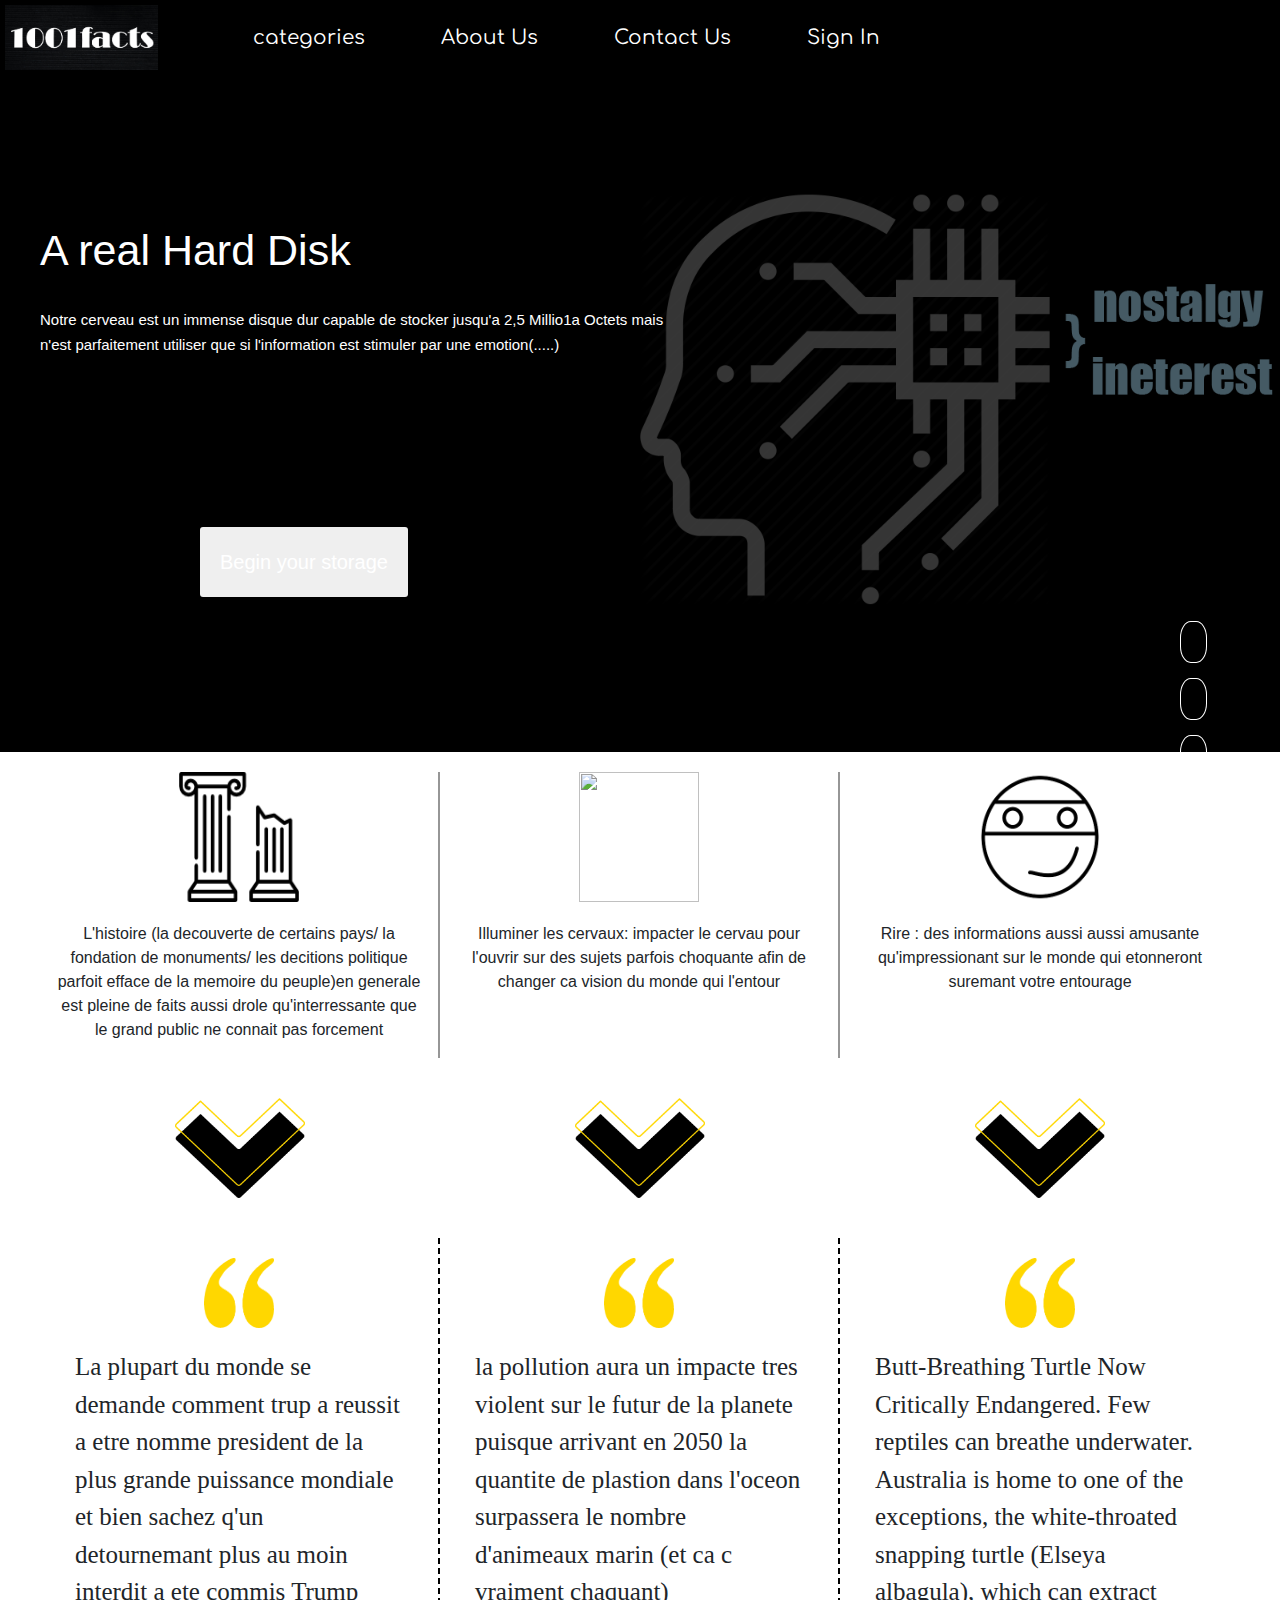
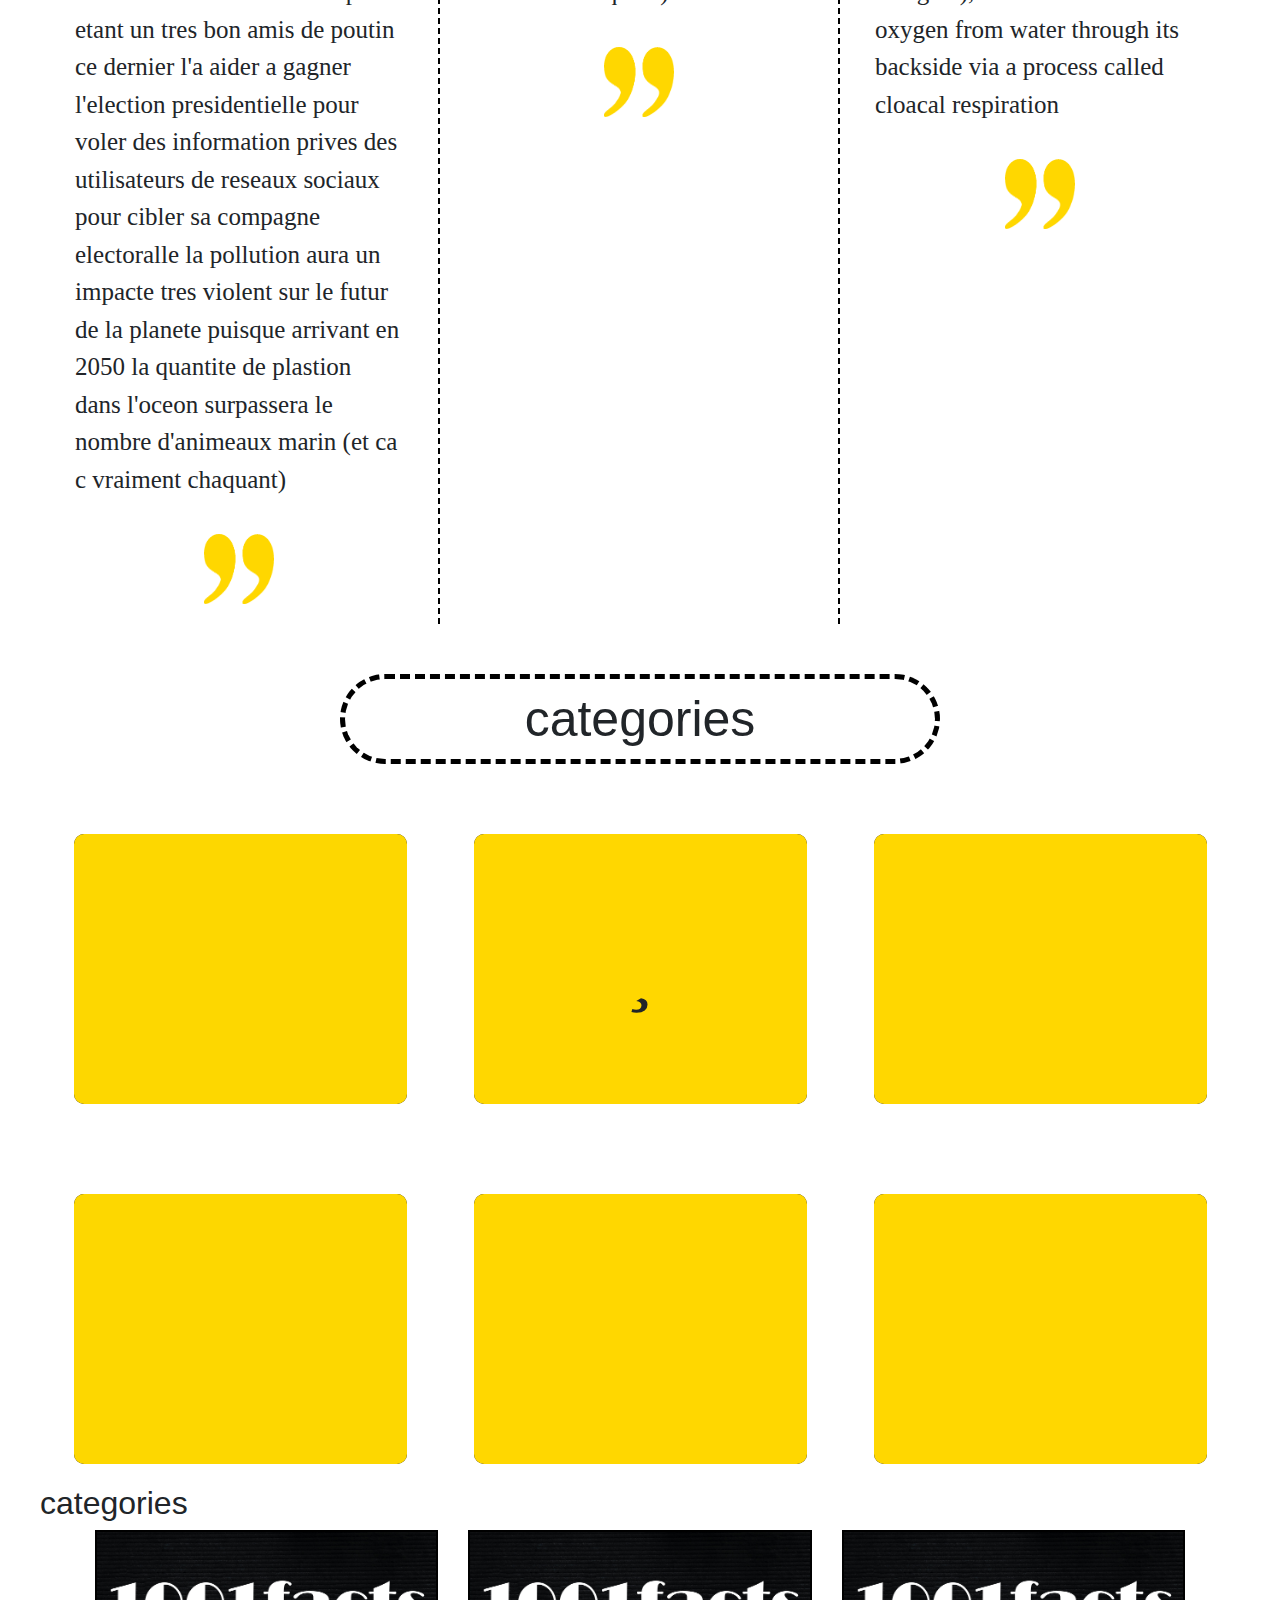
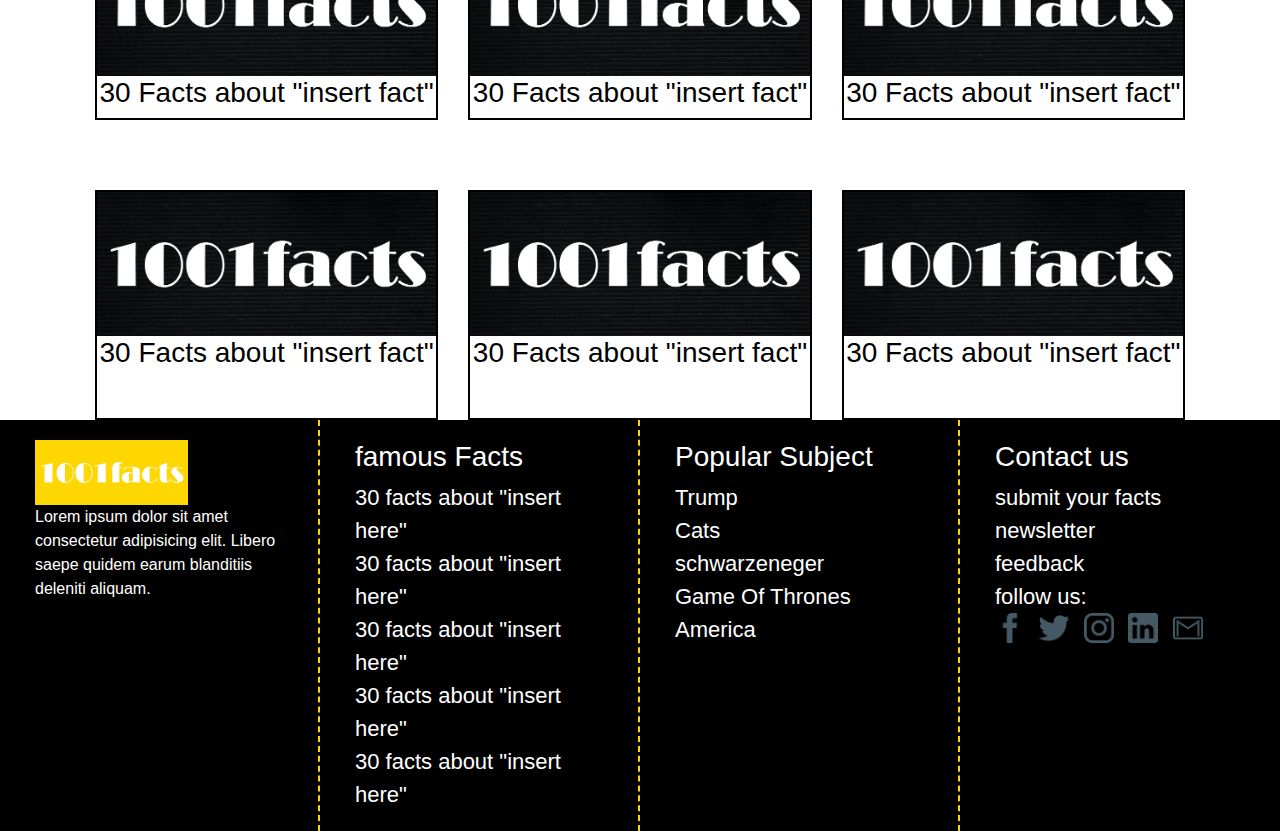
==== index.html @ abd7349c "Add files via upload" ====
<!DOCTYPE html>
<html lang="en">

<head>
    <meta charset="UTF-8">
    <meta name="viewport" content="width=, initial-scale=1.0">
    <meta http-equiv="X-UA-Compatible" content="ie=edge">
    <link rel="stylesheet" href="style.css">
    <link
        href="https://fonts.googleapis.com/css?family=Fjalla+One|Libre+Baskerville|Playfair+Display|Roboto+Mono&display=swap"
        rel="stylesheet">
    <title>Document</title>


    <link href="https://fonts.googleapis.com/css?family=Signika&display=swap" rel="stylesheet">
    <link href="https://fonts.googleapis.com/css?family=Notable&display=swap" rel="stylesheet">
    <link href="https://fonts.googleapis.com/css?family=Big+Shoulders+Text&display=swap" rel="stylesheet">
    <link href="https://fonts.googleapis.com/css?family=Comfortaa&display=swap" rel="stylesheet">
    <script src="https://kit.fontawesome.com/1de0308174.js" crossorigin="anonymous"></script>
    <link href="https://stackpath.bootstrapcdn.com/font-awesome/4.7.0/css/font-awesome.min.css" rel="stylesheet">

    <link href="https://fonts.googleapis.com/css?family=Pacifico&display=swap" rel="stylesheet">

    <!-- Popper JS -->
    <script src="https://cdnjs.cloudflare.com/ajax/libs/popper.js/1.14.7/umd/popper.min.js"></script>



    <link rel="stylesheet" href="https://stackpath.bootstrapcdn.com/bootstrap/4.3.1/css/bootstrap.min.css"
        integrity="sha384-ggOyR0iXCbMQv3Xipma34MD+dH/1fQ784/j6cY/iJTQUOhcWr7x9JvoRxT2MZw1T" crossorigin="anonymous">
    <script src="https://stackpath.bootstrapcdn.com/bootstrap/4.3.1/js/bootstrap.min.js"
        integrity="sha384-JjSmVgyd0p3pXB1rRibZUAYoIIy6OrQ6VrjIEaFf/nJGzIxFDsf4x0xIM+B07jRM"
        crossorigin="anonymous"></script>
    <link rel="stylesheet" href="style.css">

    <link rel="stylesheet" href="https://stackpath.bootstrapcdn.com/bootstrap/4.3.1/css/bootstrap.min.css">
    <link rel="stylesheet" href="https://stackpath.bootstrapcdn.com/bootstrap/4.3.1/css/bootstrap.min.css"
        integrity="sha384-ggOyR0iXCbMQv3Xipma34MD+dH/1fQ784/j6cY/iJTQUOhcWr7x9JvoRxT2MZw1T" crossorigin="anonymous">

    <link href="https://stackpath.bootstrapcdn.com/bootstrap/4.3.1/css/bootstrap.min.css" rel="stylesheet"
        integrity="sha384-ggOyR0iXCbMQv3Xipma34MD+dH/1fQ784/j6cY/iJTQUOhcWr7x9JvoRxT2MZw1T" crossorigin="anonymous">
</head>

<body>

    <div class="mainpage">
    <div class="container-fluid">
        <div class="row">


            <div class="toggle">
                <img src="logo/log.png">
                <i class="fas fa-bars menu"></i>
            </div>
    
            <nav>

                <img src="logo/log.png">
                <ul>
                    <li class="drop"><a href="#">categories</a>
                        <ul class="dropcontent">
                            <div class="divv1 col-lg-2 order-lg-1">
                                <a href=""><i class="fas fa-chevron-circle-right"></i>facts</a>
                                <br>
                                <a href=""><i class="fas fa-chevron-circle-right"></i>facts</a>
                                <br>
                                <a href=""><i class="fas fa-chevron-circle-right"></i>facts</a>
                            </div>
                            <div class="divv1 col-lg-2 order-lg-2">
                                <a href=""><i class="fas fa-chevron-circle-right"></i>facts</a>
                                <br>
                                <a href=""><i class="fas fa-chevron-circle-right"></i>facts</a>
                                <br>
                                <a href=""><i class="fas fa-chevron-circle-right"></i>facts</a>
                            </div>
                            <div class="divv3 col-lg-2 order-lg-3">
                                <a href=""><i class="fas fa-chevron-circle-right"></i>facts</a>
                                <br>
                                <a href=""><i class="fas fa-chevron-circle-right"></i>facts</a>
                                <br>
                                <a href=""><i class="fas fa-chevron-circle-right"></i>facts</a>
                            </div>
                            <div class="divv4 col-lg-2 order-lg-4">
                                <a href=""><i class="fas fa-chevron-circle-right"></i>facts</a>
                                <br>
                                <a href=""><i class="fas fa-chevron-circle-right"></i>facts</a>
                                <br>
                                <a href=""><i class="fas fa-chevron-circle-right"></i>facts</a>
                            </div>
                        </ul>
                    </li>
                    <li><a href="#">About Us</a></li>
                    <li><a href="#">Contact Us</a> </li>
                    <li><a href="#home">Sign In</a></li>
                    <!-- <p id="sss">Sign In</p> -->
                    <!-- <li class="sss"><a href="#">Sign In</a></li> -->

                </ul>

            </nav>
        </div>
    </div>
 <div class="maintext">
     <div class="scdtext">
     <h1>A real Hard Disk</h1>
   <p>Notre cerveau est un immense disque dur 
        capable de stocker jusqu'a 2,5 Millio1a Octets 
    mais n'est parfaitement utiliser que si l'information 
     est stimuler par une emotion(.....)
   </p>
   <a href="#ff">
    <button>Begin your storage <i class="far fa-caret-square-down"></i></button></a>
    

    </div>
    <div class="mainimage">
            <img src="logo/brainproject.png">
        </div>
        <div class="socialmedia">
            <ul>
                <li><a href="#"><i class="fab fa-facebook"></i></a></li>
                <li><a href="#"><i class="fab fa-instagram"></i></a></li>
                <li><a href="#"><i class="fab fa-twitter"></i></a></li>
                <li><a href="#"><i class="fab fa-linkedin"></i></a></li>
            </ul>
        </div>
</div>
</div>
  <!-- <div class="container-fluid">
      <div class="row"> -->
      

      
      <!-- </div>
       
  </div> -->

    <div class="chepa">
            
        <div class="container-fluid">
            <div class="row">
                <div class="boxx col-lg-4 order-lg-1 col-sm-6 order-sm-1 col-xs-12 order-1">
                    <img src="logo/histoire.png">
                    <p> L'histoire (la decouverte de certains pays/ la fondation de monuments/ les decitions politique parfoit efface de la memoire du peuple)en generale est pleine de faits aussi drole qu'interressante que le 
                        grand public ne connait pas forcement </p>
                </div>
                <div class="boxx1 col-lg-4 order-lg-2 col-sm-6 order-sm-2 col-xs-12 order-4">
                    <img src="logo/téléchargement.png">
                    <p>
                        Illuminer les cervaux: impacter le cervau pour l'ouvrir sur des sujets 
                        parfois choquante afin de changer ca vision du monde qui l'entour</p>
                </div>
                <div class="boxx2 col-lg-4 order-lg-3 col-sm-12 order-sm-7 col-xs-12 order-7">
                    <img src="logo/smile tortle.png">
                    <p>Rire : des informations aussi aussi amusante qu'impressionant sur le monde qui etonneront suremant votre entourage </p>
                </div>
                <div class="fleche col-lg-4 order-lg-4 col-sm-6 order-sm-3 col-xs-12 order-2">
                    <img src="logo/fléche.png ">
                </div>
                <div class="fleche col-lg-4 order-lg-5 col-sm-6 order-sm-4 col-xs-12 order-5">
                    <img src="logo/fléche.png ">
                </div>
                <div class="fleche col-lg-4 order-lg-6 col-sm-12 order-sm-8 col-xs-12 order-8">
                    <img src="logo/fléche.png ">
                </div>

                <div class="cat col-lg-4 order-lg-7 col-sm-6 order-sm-5 col-xs-12 order-3">
                    <img src="logo/appo.png" class="sscat">
                    <p>La plupart du monde se demande comment trup a reussit a etre nomme president de la plus grande
                            puissance mondiale et bien sachez q'un detournemant plus au moin interdit a ete commis
                           Trump etant un tres bon amis de poutin ce dernier l'a aider a gagner l'election presidentielle
                            pour voler des information prives des utilisateurs de reseaux sociaux pour cibler sa compagne electoralle 
                        la pollution aura un impacte tres violent sur le futur de la planete puisque arrivant en 2050 la quantite de plastion dans l'oceon surpassera le nombre d'animeaux marin (et ca c vraiment chaquant)  </p>
                    <img src="logo/appo1.png" class="sscatt">
                </div>
                <div class="cat1 col-lg-4 order-lg-8 col-sm-6 order-sm-6 col-xs-12 order-6">
                    <img src="logo/appo.png" class="sscat">
                    <p>     la pollution aura un impacte tres violent sur le futur de la planete puisque arrivant en 2050 la quantite de plastion dans l'oceon surpassera le nombre d'animeaux marin (et ca c vraiment chaquant)  
                        </p>
                    <img src="logo/appo1.png" class="sscatt">
                </div>
                <div class="cat2 col-lg-4 order-lg-9 col-sm-12 order-sm-9 col-xs-12 order-9">
                    <img src="logo/appo.png" class="sscat">
                    <p> Butt-Breathing Turtle Now Critically Endangered. Few reptiles can breathe underwater. Australia is home to one of the exceptions, the white-throated snapping turtle (Elseya albagula), which can extract oxygen from water through its backside via a process called cloacal respiration</p>
                    <img src="logo/appo1.png" class="sscatt">
                </div>
            </div>
        </div>
        <h2 id="ff">categories</h2>
        <div class="container-fluid">
            <div class="row">

                <div class="container col-lg-4 order-lg-1 col-sm-12 order-sm-1 col-xs-12 order-1">

                    <div class="box">
                        <div class="icon"><i class="fas fa-balance-scale"></i></div>
                        <div class="content">
                            <h3>Politicals Facts</h3>
                            <p>Lorem ipsum dolor sit amet
                                consectetur adipisicing
                                elit. Expedita, itaque.</p>
                                <a href="index100.html" style="text-decoration:none"> 
                            <button> GO <i class="fas fa-angle-double-right"></i></button>
                        </a>
                        </div>
                    </div>

                </div>
                <div class="container1 col-lg-4 order-lg-2 col-sm-6 order-sm-2 col-xs-12 order-2">
                    <div class="box1">
                        <div class="icon1"><i class="fas fa-star"></i></div>
                        <div class="content1">
                            <h3>Celebrities Facts</h3>
                            <p>Lorem ipsum dolor sit amet
                                consectetur adipisicing
                                elit. Expedita, itaque.</p>
                            <button> GO <i class="fas fa-angle-double-right"></i></button>
                        </div>
                    </div>
                </div>
                <div class="container2 col-lg-4 order-lg-3 col-sm-6 order-sm-3 col-xs-12 order-3">
                    <div class="box2 ">
                        <div class="icon2"><i class="fas fa-cat"></i></div>
                        <div class="content2">
                            <h3>Animals Facts</h3>
                            <p>Lorem ipsum dolor sit amet
                                consectetur adipisicing
                                elit. Expedita, itaque.</p>
                            <button> GO <i class="fas fa-angle-double-right"></i></button>
                        </div>
                    </div>
                </div>


            </div>
        </div>

        <div class="container-fluid">
            <div class="row">

                <div class="container col-lg-4 order-lg-1 col-sm-12 order-sm-1 col-xs-12 order-1">

                    <div class="box">
                        <div class="icon"><i class="fas fa-film"></i></div>
                        <div class="content">
                            <h3>Cinema Facts</h3>
                            <p>Lorem ipsum dolor sit amet
                                consectetur adipisicing
                                elit. Expedita, itaque.</p>
                            <button> GO <i class="fas fa-angle-double-right"></i></button>
                        </div>
                    </div>

                </div>
                <div class="container1 col-lg-4 order-lg-2 col-sm-6 order-sm-2 col-xs-12 order-2">
                    <div class="box1">
                        <div class="icon1"><i class="fas fa-hamburger"></i></div>
                        <div class="content1">
                            <h3>Food Facts</h3>
                            <p>Lorem ipsum dolor sit amet
                                consectetur adipisicing
                                elit. Expedita, itaque.</p>
                            <button> GO <i class="fas fa-angle-double-right"></i></button>
                        </div>
                    </div>
                </div>
                <div class="container2 col-lg-4 order-lg-3 col-sm-6 order-sm-3 col-xs-12 order-3">
                    <div class="box2 ">
                        <div class="icon2"><i class="fab fa-hackerrank"></i></div>
                        <div class="content2">
                            <h3>Facts about hacks</h3>
                            <p>Lorem ipsum dolor sit amet
                                consectetur adipisicing
                                elit. Expedita, itaque.</p>
                                <a href="index101.html">
                            <button> GO <i class="fas fa-angle-double-right"></i></button>
                        </a>
                        </div>
                    </div>
                </div>


            </div>
        </div>
  
    <!--  -->
    <!-- <div class="idk">
    <h1>Good Taste</h1>
</div> -->
    <!--  -->
    <h2 id="f">categories</h2>
    <div class="exemples">
    <div class="container-fluid">
        <div class="row">
           
            <div class="exx col-lg-4 order-lg-1">
            <div class="ex">
                    <a href="index1.html" style="text-decoration:none">
                <img src="logo/log.png">
                <h3>30 Facts about "insert fact"</h3>
            </a>
            </div>
        </div>
        <div class="exx1 col-lg-4 order-lg-2">
            <div class="ex1 ">
                <a href="index1.html" style="text-decoration:none">
                <img src="logo/log.png">
                <h3>30 Facts about "insert fact"</h3>
            </a>
            </div>
        </div>
        <div class="exx2  col-lg-4 order-lg-3">
            <div class="ex2">
                <a href="" style="text-decoration:none">
                <img src="logo/log.png">
                <h3>30 Facts about "insert fact"</h3>
            </a>
            </div>
        </div>
        </div>
    </div>
</div>


<div class="exemples">
        <div class="container-fluid">
            <div class="row">
               
                <div class="exx4 col-lg-4 order-lg-1">
                <div class="ex4">
                        <a href="index1.html" style="text-decoration:none">
                    <img src="logo/log.png">
                    <h3>30 Facts about "insert fact"</h3>
                </a>
                </div>
            </div>
            <div class="exx5 col-lg-4 order-lg-2">
                <div class="ex5 ">
                    <a href="index1.html" style="text-decoration:none">
                    <img src="logo/log.png">
                    <h3>30 Facts about "insert fact"</h3>
                </a>
                </div>
            </div>
            <div class="exx6  col-lg-4 order-lg-3">
                <div class="ex6">
                    <a href="" style="text-decoration:none">
                    <img src="logo/log.png">
                    <h3>30 Facts about "insert fact"</h3>
                </a>
                </div>
            </div>
            </div>
        </div>
    </div>

    <!--  -->
</div>
    <div class="footer">
        <div class="container-fluid">
            <div class="row">


                <div class="part1 col-lg-3 order-lg-1 col-sm-6 order-sm-1 col-xs-12 order-1">
                    <div class="partt1">

                    <img src="logo/log2.jpg">
                    <p>Lorem ipsum dolor sit amet consectetur adipisicing elit. Libero saepe quidem earum blanditiis
                        deleniti aliquam.</p>
                    </div>
                </div>

                <div class="part2 col-lg-3 order-lg-2 col-sm-6 order-sm-2 col-xs-12 order-2">
                    <div class="partt2">
                    <h3>famous Facts</h3>
                    <ul>
                        <li>30 facts about "insert here"</li>
                        <li>30 facts about "insert here"</li>
                        <li>30 facts about "insert here"</li>
                        <li>30 facts about "insert here"</li>
                        <li>30 facts about "insert here"</li>
                    </ul>
                </div>
                </div>
                <div class="part3 col-lg-3 order-lg-3 col-sm-6 order-sm-3 col-xs-12 order-3">
                    <div class="partt3">
                    <h3>Popular Subject</h3>
                    <ul>
                        <li>Trump</li>
                        <li>Cats</li>
                        <li>schwarzeneger</li>
                        <li>Game Of Thrones</li>
                        <li>America</li>
                    </ul>
                </div>
                </div>
                <div class="part4 col-lg-3 order-lg-4 col-sm-6 order-sm-4 col-xs-12 order-4">
                    <div class="partt4">
                    <h3>Contact us</h3>
                    <ul>
                        <li>submit your facts</li>
                        <li>newsletter</li>
                        <li>feedback</li>
                        <li>
                            follow us:
                            
                        </li>
                        <div class="rs">
                                <img src="logo/facebook.png">
                                <img src="logo/twitter.png">
                                <img src="logo/instagram.png">
                                <img src="logo/linkedin.png">
                                <img src="logo/gmail.png">
                            </div>
                    </ul>
                </div>
            </div>
            </div>
        </div>
    </div>
    <!-- <div class="container-fluid">
        <div class="row">

            <div class="sshp col-lg-6 order-lg-1">
        <img
                    src="http://www.ankaa-photo.fr/wp-content/uploads/images%20wp%20filezilla/madere/Photo-HD-Le-temps-de-l'aube-Gif-anime-550-600x300.gif"><br>
                <h2> Facts about "insert something"</h2>
                <p> 1/Lorem ipsum, dolor sit amet consectetur adipisicing elit. Provident iure reprehenderit repellat
                    dolorem repudiandae impedit amet rerum consequatur. Deleniti, labore.</p><br>
                <br>
                <p>2/Lorem ipsum, dolor sit amet consectetur adipisicing elit. Provident iure reprehenderit repellat
                    dolorem repudiandae impedit amet rerum consequatur. Deleniti, labore.</p><br>
                <br>
                <p>3/Lorem ipsum, dolor sit amet consectetur adipisicing elit. Provident iure reprehenderit repellat
                    dolorem repudiandae impedit amet rerum consequatur. Deleniti, labore.</p><br>
                <br>
                <p>4/Lorem ipsum, dolor sit amet consectetur adipisicing elit. Provident iure reprehenderit repellat
                    dolorem repudiandae impedit amet rerum consequatur. Deleniti, labore.</p><br>
                <br>
                <p>5/Lorem ipsum, dolor sit amet consectetur adipisicing elit. Provident iure reprehenderit repellat
                    dolorem repudiandae impedit amet rerum consequatur. Deleniti, labore.</p><br>
                <br>
                <p>6/ ipsum, dolor sit amet consectetur adipisicing elit. Provident iure reprehenderit repellat dolorem
                    repudiandae impedit amet rerum consequatur. Deleniti, labore.</p><br>
                <br>
                <button class="six"> Read More</button>
            </div>
            <form id="forme" class="noth col-lg-6 order-lg-2">
                <div class="nav44">
                    <p id="feedback">Sign in</p>


                    <input type="text" placeholder="Name" id="name">
                    <br>

                    <input type="text" placeholder="selimsoyah@gmail.com" id="Email"><br>

                    <textarea col="100" row="50" placeholder=" Message" id="message"></textarea>
                    <input type="submit" id="button" value="Submit"><br>


                    <div class="espace1"></div>
                    <center>
                        <div class="reseaux">

                            <img src="logo/facebook.png">
                            <img src="logo/twitter.png">
                            <img src="logo/instagram.png">
                            <img src="logo/linkedin.png">


                        </div>
                    </center>
                </div>
            </form>
        </div>
    </div> -->

    <script src="https://code.jquery.com/jquery-3.4.1.js"> </script>
    <script type="text/javascript">
        $(document).ready(function () {
            $('.menu').click(function () {
                $('ul').toggleClass('active')
            })
        })
    </script>
    <script src="https://code.jquery.com/jquery-3.3.1.slim.min.js"
        integrity="sha384-q8i/X+965DzO0rT7abK41JStQIAqVgRVzpbzo5smXKp4YfRvH+8abtTE1Pi6jizo"
        crossorigin="anonymous"></script>
    <script src="https://cdnjs.cloudflare.com/ajax/libs/popper.js/1.14.7/umd/popper.min.js"
        integrity="sha384-UO2eT0CpHqdSJQ6hJty5KVphtPhzWj9WO1clHTMGa3JDZwrnQq4sF86dIHNDz0W1"
        crossorigin="anonymous"></script>
    <script src="https://stackpath.bootstrapcdn.com/bootstrap/4.3.1/js/bootstrap.min.js"
        integrity="sha384-JjSmVgyd0p3pXB1rRibZUAYoIIy6OrQ6VrjIEaFf/nJGzIxFDsf4x0xIM+B07jRM"
        crossorigin="anonymous"></script>

</body>
<!-- The core Firebase JS SDK is always required and must be listed first -->
<script src="https://www.gstatic.com/firebasejs/6.3.4/firebase-app.js"></script>
<script src="https://www.gstatic.com/firebasejs/6.3.4/firebase-database.js"></script>
<script src="main.js"></script>

</html>
---- style.css ----
html{
    scroll-behavior: smooth;
}
*{
    padding:0;
    margin: 0;
    }*

.chepa{
    padding-left:40px;
    padding-right:40px;
}
#ff {
    text-align:center!important;
    border:5px dashed black;
    padding:10px;
    font-size:50px;
    margin-top: 50px;
    margin-bottom: 0px;
    margin-right: auto;
    margin-left: auto;
    display:block;
    border-radius: 50px;
    width:50%;
}
/* NAVBAR */
    nav {
        width:100%!important;
        background-color:black;
        /* background-color: rgba(255, 255, 0, 0.308); */
        /* background-color:#ffd700; */
        /* background-color:  #FFF59D; */
        display: flex!important;
        height:auto;
      
        /* text-align:center; */
    }
    
    /* .image{
        width:100%;
        height:400px;
        background:url(logo/background.png);
    } */
    nav img{
        height: 65px;
        width:auto;
      margin:5px 60px 5px 5px;
      /* margin:20px; */
      
    }
    nav ul {
        width:100%;
       margin-bottom:auto;
       margin-top:auto;
       display:block;
        font-family: 'Comfortaa', cursive;
        /* font-size: 22.62px; */
        font-size:20px;
        text-align:left;
         list-style: none;
    
     } 
    
    nav ul li  {
       
        list-style: none;
        display:inline-block;
        padding:10px 15px;
        width:auto;
        height:100%;
        box-sizing: border-box;
        transition: 0.5px;
        /* border-right: 1px solid white;
        border-left: 1px solid white; */
      /* padding:10px 0px 10px 0px; */
    }
    
    nav ul li:last-child{
        border-right:none;
        
    }
    nav ul li:first-child{
        border-left:none;
    }
     /* nav ul li:hover{
     background: rgba(255, 255, 255, 0.39);
    } */
    nav ul li a{
    text-decoration:none;
    color:white;
    padding:0 20px;
    }
    nav ul li a:hover{
        color:#ffd700;
    text-decoration-line: none;
    }
.toggle{
 width: 100%;
padding:5px;
box-sizing: border-box;
text-align:right;
font-size:40px;
display: none;
background-color:#fdd700;
}
.toggle img{
    display:none;
}
   @media(max-width:928px){
    .toggle{
display:flex;
justify-content:space-between;

    }
    .toggle i{
margin-top:auto;
margin-bottom:auto;
display: block;
    }
    .toggle img{
        display: block;
        height: 65px;
        width:auto;
    }
    nav img{
        display: none;
    }
    nav ul{
        width:100%;
    display:none;
    }
    nav ul li{
        display: block;
        text-align:center;

    }
    .active{
        display:block;
    }
   }
.dropcontent{
        top:64.3px;
        padding:0px;
        margin:0px;
        left:0;
        position: absolute;
        /* display: block; */
        width:100%;
        height:auto;
        background: black;
        display:flex;
        opacity: 0;
        visibility: hidden;

    }

    .drop:hover .dropcontent{
        opacity: 1;
        visibility: visible;
    }
    .divv1{
        background-color:black;
        margin:0px;
        padding:0px;
text-align:left;
    }
  .divv1 i{
      padding-right:5px;
  }
    .divv2{
        background-color:black;
        margin:0px;
        padding:0px;
        text-align:left;
    }
    .divv2 i{
        padding-right:5px;
    }
    .divv3{
        background-color:black;
        margin:0px;
        padding:0px;
        text-align:left;
    }
    .divv3 i{
        padding-right:5px;
    }
    .divv4{
        background-color:black;
        margin:0px;
        padding:0px;
        text-align:left;
    }
    .divv4 i{
        padding-right:5px;
    }

    /* NAVBAR */


    /* MAINPAGE */
.mainpage{
    /* background-image: url(logo/background.png); */
    /* background:url(logo/mainpage4.jpg) no-repeat ; */

 background-color:black;
    width:100%;
    height: 752px;
   
}
.maintext {
    /* font-size: 25px;
    width:40%;
    position: relative;
    text-align: left;
   top:135px;
    margin-left:30px;
    color:white; */
    width:100%;
    height:70%;
    top:25%;
    position: absolute;
    color:white;
}
.scdtext {
    width:50%;
    float:left;

}
.scdtext h1{
    font-size:43px;
    width:640px;
    position:relative;
    margin-left:40px;
}
.scdtext p{
    font-size:15px;
    width:650px;

    margin:30px 0px 30px 40px;
    line-height: 25px;
    color:white;
}
.mainimage{
    width:50%;
    /* height:590px; */
    float:right;
}
.mainimage img{
    width:100%;
    height: 80%;
    margin-top:-80px;
    /* padding-left:50px; */
}
.mainpage button{
    position:relative;
    top:140px;
    left:200px;
    border:none;
    padding:20px;
    color:black;
    font-size:20px;
    border-radius:3px;
    color:white;
}
.socialmedia{
    right:73px;
    bottom: 5px;
    position:absolute;
width:auto;

}
.socialmedia ul li{
    list-style:none;
    margin-top:15px;
    text-align: center;
    font-size:20px;
}
.socialmedia ul li a{
    color:white;
    border:1.5px solid white;
    border-radius: 40%;
    padding:5px;
    display: block;
  
}
    /* MAINPAGE */

/*  */
.idk{
margin:20px 0px 20px 0px;
width: 100%;
padding:0px!important;
border-top:2px dashed black;
border-bottom:2px dashed black;
}
.idk h1{
margin:0px;
}
.exemples{
    margin-right: 40px;
    margin-left:40px;
  
}
.exx{
    /* width: 30%; */
    height:auto;
    /* background-color:red; */
}
.ex{
    /* background-color:blue; */
    width: 100%;
    margin-right: auto;
    margin-left:auto;
    display:block;
    border:2px solid black;
   
}
.ex img{
    height:auto;
width:100%;
transition: 0.5s;
}

.ex a{
    color:black;
}
.ex h3{
    text-align:center;
  
}
.exx1{
    /* width: 30%; */
    height:auto;
    /* background-color:red; */
}
.ex1{
    /* background-color:blue; */
    width: 100%;
    margin-right: auto;
    margin-left:auto;
    display:block;
    border:2px solid black;
   
}
.ex1 img{
    height:auto;
width:100%;
transition: 0.5s;
}

.ex1 a{
    color:black;
}
.ex1 h3{
    text-align:center;
  
}
.exx2{
    /* width: 30%; */
    height:auto;
    /* background-color:red; */
}
.ex2{
    /* background-color:blue; */
    width: 100%;
    margin-right: auto;
    margin-left:auto;
    display:block;
    border:2px solid black;
   
}
.ex2 img{
    height:auto;
width:100%;
transition: 0.5s;
}

.ex2 a{
    color:black;
}
.ex2 h3{
    text-align:center;
  
}


.exx4{
    /* width: 30%; */
    margin-top:70px;
    height:auto;
    /* background-color:red; */
}
.ex4{
    /* background-color:blue; */
    width: 100%;
    margin-right: auto;
    margin-left:auto;
    display:block;
    border:2px solid black;
   padding-bottom:40px;
}
.ex4 img{
    height:auto;
width:100%;
transition: 0.5s;
}

.ex4 a{
    color:black;
}
.ex4 h3{
    text-align:center;
  
}
.exx5{
    /* width: 30%; */
    margin-top:70px;
    height:auto;
    /* background-color:red; */
}
.ex5{
    /* background-color:blue; */
    width: 100%;
    margin-right: auto;
    margin-left:auto;
    display:block;
    border:2px solid black;
   padding-bottom:40px;
}
.ex5 img{
    height:auto;
width:100%;
transition: 0.5s;
}

.ex5 a{
    color:black;
}
.ex5 h3{
    text-align:center;
  
}
.exx6{
    /* width: 30%; */
    margin-top:70px;
    height:auto;
    /* background-color:red; */
}
.ex6{
    /* background-color:blue; */
    width: 100%;
    margin-right: auto;
    margin-left:auto;
    display:block;
    border:2px solid black;
   padding-bottom:40px;
}
.ex6 img{
    height:auto;
width:100%;
transition: 0.5s;
}

.ex6 a{
    color:black;
}
.ex6 h3{
    text-align:center;
  
}
/*  */
    /*  */
    .boxx{
        margin-left: auto;
        margin-right: auto;
        display:block;
        margin-top:20px;
        border-right:2px solid rgba(0, 0, 0, 0.411);
    }
    .boxx img{
        margin-left: auto;
        margin-right: auto;
        display:block;
        height:130px;
        width:120px;
      margin-bottom: 20px;
    }
    .boxx p{
        text-align:center;
    }
    .boxx1{
        margin-left: auto;
        margin-right: auto;
        display:block;
        margin-top:20px;
        border-right:2px solid rgba(0, 0, 0, 0.411);
    }
    .boxx1 img{
        margin-left: auto;
        margin-right: auto;
        display:block;
        height:130px;
        width:120px;
      margin-bottom: 20px;
    }
    .boxx1 p{
        text-align:center;
    }
    .boxx2{
        margin-left: auto;
        margin-right: auto;
        display:block;
        margin-top:20px;
    }
    .boxx2 img{
        margin-left: auto;
        margin-right: auto;
        display:block;
        height:130px;
        width:120px;
      margin-bottom: 20px;
    }
    .boxx2 p{
        text-align:center;
    }
    .fleche img{
        height:100px ;
        width:130px;
        margin-left: auto;
        margin-right: auto;
        display: block;
        margin-top: 40px;
        margin-bottom: 40px;
    }
    .cat{
        margin-left: auto;
        margin-right: auto;
        display: block;
        padding:20px;
        border-right:2px dashed black;
        
    }

    .cat p{
        padding:20px;
        font-size: 25px;
        font-family: 'Arvo', serif;

    }
.sscat {
    margin-right:auto;
    margin-left:auto;
       display:block;
       height: 70px;
       width: 70px;
   }
 .sscatt{
    margin-left:auto;
    margin-right:auto;
    display:block;
    height: 70px;
    width: 70px;
}
.cat1{
    margin-left: auto;
    margin-right: auto;
    display: block;
    padding:20px;
    border-right:2px dashed black;
}

.cat1 p{
    padding:20px;
    font-size: 25px;
    font-family: 'Arvo', serif;


}
.cat2{
    margin-left: auto;
    margin-right: auto;
    display: block;
    padding:20px;
}

.cat2 p{
    padding:20px;
    font-size: 25px;
    font-family: 'Arvo', serif;

}
@media(max-width:991px){
    .chepa{
        padding: 0px;
        margin:0px;
    }
    .boxx1{
        border:none;
    }
   
   
    .cat1{
        border: none;
    }
   
}
@media(max-width:575px){
    .boxx{
        border-right:none;

    }
    
    .cat{
        border-right:none;
        border-bottom:2px dashed black;
    }
    .cat1{
        border-bottom:2px dashed black;
    }
}
    /*  */


    /* categories */

.container .box .content button{
        border:none;
        background-color:#fdd700;
        left:50%;
        padding:10px 20px 10px 20px;
        border-radius:7px;
        font-size:25px;
color:white;
font-family: 'Signika', sans-serif;


        }
        .container .box .content button:hover{
            box-shadow:2px 2px rgb(255, 255, 255);
        }
        .container .box .content button i{
            height:10px;
        }
    .container .box .content{
        position: relative;
        top:150%;
       height:calc(100% - 100px);
       text-align:center;
       /* padding:20px; */
       box-sizing: border-box;
       transition: 0.5s;
       opacity: 0;
    }
    .container .box:hover .content{
    top:100px;
    opacity: 1;
    }
    .container .box .content h3{
       color:white;
    padding:0;
    margin:0;
    }
    .container .box .content p{
        color:white;
    
    }
.container{
padding:20px;
    position: relative;
    width:80%;
    height:100%;
display:grid;
place-items:center;
margin-top:50px;
/* background-color: blue; */
}
.container .box{
    position: relative;
    
    /* width: calc(400px - 30px); */
    width:90%;
/* height:auto; */
    height: calc(300px - 30px);

    background:black;
    float:left;
    overflow:hidden;

    box-sizing:border-box;
    border-radius:10px; 
}
.container .box .icon{
    position: absolute;
    top:0;
    left:0;
    width: 100%;
    height:100%;
    background-color:#fdd700;
    transition: 0.5s;
    z-index: 1;
    
}
.container .box:hover .icon{
top:20px;
left:calc(50% - 40px);
width: 80px;
height: 80px;
border-radius: 50%;
}
.container .box .icon i{
    position: absolute;
    top: 50%;
    left:50%;
    transform:translate(-50%,-50%);
    font-size:80px;
    transition: 0.5s;
    /* color: white; */
}
.container .box:hover .icon i{
    font-size:40px;
    transition: 0.5s;
}

 /* mzzzzzzzzzzzzzzzzzzzzzzzzzzzzzzzzzzzzzzzzzzzzzzzzzzzzzzzzzzzz */

 .container1{
    /* margin-left: auto;
    margin-right: auto;
    display: block; */
    padding:20px;
        position: relative;
        width:80%;
        height:100%;
        display:grid;
place-items:center;
margin-top:50px;
    /* background-color: blue; */
    }
    
    .container1 .box1{
        position: relative;
        
        /* width: calc(400px - 30px); */
        width:90%;
    /* height:auto; */
        height: calc(300px - 30px);
       /* padding:0px; */
        background: rgb(0, 0, 0);
        float:left;
        overflow:hidden;
        /* margin:0px; */
        box-sizing:border-box;
        border-radius:10px; 
        border-radius:10px; 
    }
    .container1 .box1 .icon1{
        position: absolute;
        top:0;
        left:0;
        width: 100%;
        height:100%;
        background-color:#ffd700;
        transition: 0.5s;
        z-index: 1;
        
    }
    .container1 .box1:hover .icon1{
    top:20px;
    left:calc(50% - 40px);
    width: 80px;
    height: 80px;
    border-radius: 50%;
    }
    .container1 .box1 .icon1 i{
        position: absolute;
        top: 50%;
        left:50%;
        transform:translate(-50%,-50%);
        font-size:80px;
        transition: 0.5s;
        /* color: white; */
    }
    .container1 .box1:hover .icon1 i{
        font-size:40px;
        transition: 0.5s;
    }
    .container1 .box1 .content1 button{
        border:none;
        background-color:#fdd700;
        left:50%;
        padding:10px 20px 10px 20px;
        border-radius:7px;
        font-size:25px;
color:white!important;

font-family: 'Signika', sans-serif;


        }
        .container .box1 .content1 button:hover{
            box-shadow:2px 2px rgb(255, 255, 255);
        }
        .container .box1 .content1 button i{
            height:10px;
        }
    .container1 .box1 .content1{
        position: relative;
        top:150%;
       height:calc(100% - 100px);
       text-align:center;
       /* padding:20px; */
       box-sizing: border-box;
       transition: 0.5s;
       opacity: 0;
    }
    .container1 .box1:hover .content1{
    top:100px;
    opacity: 1;
    }
    .container1 .box1 .content1 h3{
       color:white;
    padding:0;
    margin:0;
    }
    .container1 .box1 .content1 p{
        color:white;
    
    }
    /* jfzlkkkkkkkkkkazzzzzzzzzzzzzzzzzzzzzzzzzzzzzzzzzzzzzzz */
    .container2{
        /* margin-left: auto;
        margin-right: auto;
        display: block; */
        padding:20px;
            position: relative;
            width:80%;
            height:100%;
            display:grid;
place-items:center;
margin-top:50px;
        /* background-color: blue; */
        }
        .container2 .box2{
            position: relative;
            
            /* width: calc(400px - 30px); */
            width:90%;
        /* height:auto; */
            height: calc(300px - 30px);
           /* padding:0px; */
            background: rgb(0, 0, 0);
            float:left;
            overflow:hidden;
            /* margin:0px; */
            box-sizing:border-box;
            border-radius:10px; 
            margin-right: auto;
            margin-left: auto;
            display: block;
        }
        .container2 .box2 .icon2{
            position: absolute;
            top:0;
            left:0;
            width: 100%;
            height:100%;
            background-color:#ffd700;
            transition: 0.5s;
            z-index: 1;
            
        }
        .container2 .box2:hover .icon2{
        top:20px;
        left:calc(50% - 40px);
        width: 80px;
        height: 80px;
        border-radius: 50%;
        }
        .container2 .box2 .icon2 i{
            position: absolute;
            top: 50%;
            left:50%;
            transform:translate(-50%,-50%);
            font-size:80px;
            transition: 0.5s;
            /* color: white; */
        }
        .container2 .box2:hover .icon2 i{
            font-size:40px;
            transition: 0.5s;
        }

        .container2 .box2 .content2 button{
            border:none;
            background-color:#fdd700;
            left:50%;
            padding:10px 20px 10px 20px;
            border-radius:7px;
            font-size:25px;
    color:white;
    font-family: 'Signika', sans-serif;
    
    
            }
            .container2 .box2 .content2 button:hover{
                box-shadow:2px 2px rgb(255, 255, 255);
            }
            .container2 .box2 .content2 button i{
                height:10px;
            }
        .container2 .box2 .content2{
            position: relative;
            top:150%;
           height:calc(100% - 100px);
           text-align:center;
           /* padding:20px; */
           box-sizing: border-box;
           transition: 0.5s;
           opacity: 0;
        }
        .container2 .box2:hover .content2{
        top:100px;
        opacity: 1;
        }
        .container2 .box2 .content2 h3{
           color:white;
        padding:0;
        margin:0;
        }
        .container2 .box2 .content2 p{
            color:white;
        
        }

/*  */




        .sshp{
            background-color:rgb(255, 255, 255);
            margin-top:50px;
            /* margin-left: auto;
            margin-right: auto;
            display:block; */
            height:auto;
            width:100%;
            border-radius:2px;
           border:1px solid rgba(128, 128, 128, 0.849);
        }
        .sshp h2{
            text-align:center;
            font-family: 'Roboto Mono', monospace;
            
        }
        .sshp img{
            width:100%;
            height:300px;
            /* margin: 20px; */
            transition: 0.5s;
        margin-right:auto;
        margin-left:auto;
        display:block;
        }
        .sshp p{
            /* margin: 0px 10px 10px 10px; */
            text-align:center;
            /* width:100%; */
            font-size:20px;
            font-family: 'Libre Baskerville', serif;
        }
        .six{
            /* margin-right: auto;
            margin-left:auto;
            display:block; */
        border:none;
        width:100%;
        height:auto;
        font-size:20px;
        margin-bottom:10px;
        }
        
        #feedback{
            text-align: center;
            font-family:'Pacifico', cursive!important;
            font-size: 70px;
            color: #fdd700;
        }
        .nav44{
            
        background-color:rgb(255, 255, 255);
           margin-top:50px;
        }
        
        .nav44 input{
           margin-left:auto;
           margin-right:auto;
           display:block;
            height: 40px;
            width:50%;
            border:1px solid black;
            border-radius:5px;
            padding-left:10px;
        }
        .nav44 textarea{
            border:1px solid black;
            border-radius:5px;
            height: 75px;
            width:50%;
            margin-left:auto;
            margin-right:auto;
            display:block;
            padding-left:10px;
            padding-top:5px;
        } 
        
        #br{
            transition:100s;
        }
        #br:active{
            background-color:#ffd90052;
            transition:0.003s;
        }
        .nav44 ::placeholder{
            color:black;
        }
        
        /* .submit .value{
            color:red;
        } */
        .submit{
        border:none;
        /* background-color:blue; */
        
        }
        .espace1{
        height:2px;
        /* margin: 10px; */
        width:80%;
        margin-left: auto;
        margin-right: auto;
        display:block;
        background-image: linear-gradient(10deg,#ffd700,black);
        border-radius:8px;
        }
        .reseaux{
            display: block;
        
            margin-left: auto;
            margin-right: auto
        }
        .reseaux img{
            height: 40px;
            width:40px;
            margin:20px 25px 15px 10px;
            transition:0.5s;
            cursor: pointer;
        }
        .reseaux img:hover{
            transform:scale(0.9);
            transition:0.5s;
        }
        .nav4 label{
            width: 300px;
            font-family: Arial, Helvetica, sans-serif;
            color:rgb(0, 146, 90);
        }
        .nav4 ::placeholder{
            color:rgb(0, 0, 0);
            font-family: Arial, Helvetica, sans-serif;
        }

        #button{
            border: none;
            /* border: 1px solid rgb(255, 255, 255); */
           
            background-color: #fdd700;
            color:rgb(255, 255, 255);
            margin-right:auto;
            display:block;
            margin-top: 10px;
            width: 50%;
            height: 40px;
        /* transition:0.5s; */
        padding:0px!important;
        }
         #button:hover{
            background-color:black;
            color: rgb(255, 255, 255);
            transform: 0.5s;
        }

        /* footer */
        .footer{
            background-color: black; 
         
        }
        .footer li{
            color:white;
            list-style: none;
            font-size:22px;
            cursor: pointer;
        }
        .footer li:hover{
            color: #fdd700;
            list-style:circle;
            text-decoration:underline;

        }
        .footer h3{
            color:white;
        }
        .footer p{
            color:white;
        }
        .part1{
width: auto;

border-right: 2px dashed #ffd700;
   height:auto;

        }
        .partt1{
            margin:20px;
        }
        .part1 img{
            height: 65px;
            width:auto;
        }
.part2 h3{
color:white;
}
.part2{
    width:auto;
       height:auto;
    
    border-right: 2px dashed #ffd700;
     
    /* background-color:black; */
}
.partt2{
    margin:20px;
}
.part3{
    width:auto;
   height:auto;
    border-right: 2px dashed #ffd700;
}
.partt3{
    margin:20px;
}
.part3 h3{
    color:white;
}
.part4{
   height:auto;

    width:100%;
     
}
.partt4{
    margin:20px;
}


.rs img{
    height:30px;
    width:30px;
margin-right:10px;
}

@media(max-width:991px){
    .part1{
        border-bottom:2px dashed #ffd700;
    }
    .part2{
        border-right:none;
        border-bottom:2px dashed #ffd700;

    }
}
@media(max-width:575px){
.part1{
    border-right: none;
}
.part3{
    border-right: none;
    border-bottom: 2px dashed #ffd700;
}
}
        /* footer */
---- style.css ----
html{
    scroll-behavior: smooth;
}
*{
    padding:0;
    margin: 0;
    }*

.chepa{
    padding-left:40px;
    padding-right:40px;
}
#ff {
    text-align:center!important;
    border:5px dashed black;
    padding:10px;
    font-size:50px;
    margin-top: 50px;
    margin-bottom: 0px;
    margin-right: auto;
    margin-left: auto;
    display:block;
    border-radius: 50px;
    width:50%;
}
/* NAVBAR */
    nav {
        width:100%!important;
        background-color:black;
        /* background-color: rgba(255, 255, 0, 0.308); */
        /* background-color:#ffd700; */
        /* background-color:  #FFF59D; */
        display: flex!important;
        height:auto;
      
        /* text-align:center; */
    }
    
    /* .image{
        width:100%;
        height:400px;
        background:url(logo/background.png);
    } */
    nav img{
        height: 65px;
        width:auto;
      margin:5px 60px 5px 5px;
      /* margin:20px; */
      
    }
    nav ul {
        width:100%;
       margin-bottom:auto;
       margin-top:auto;
       display:block;
        font-family: 'Comfortaa', cursive;
        /* font-size: 22.62px; */
        font-size:20px;
        text-align:left;
         list-style: none;
    
     } 
    
    nav ul li  {
       
        list-style: none;
        display:inline-block;
        padding:10px 15px;
        width:auto;
        height:100%;
        box-sizing: border-box;
        transition: 0.5px;
        /* border-right: 1px solid white;
        border-left: 1px solid white; */
      /* padding:10px 0px 10px 0px; */
    }
    
    nav ul li:last-child{
        border-right:none;
        
    }
    nav ul li:first-child{
        border-left:none;
    }
     /* nav ul li:hover{
     background: rgba(255, 255, 255, 0.39);
    } */
    nav ul li a{
    text-decoration:none;
    color:white;
    padding:0 20px;
    }
    nav ul li a:hover{
        color:#ffd700;
    text-decoration-line: none;
    }
.toggle{
 width: 100%;
padding:5px;
box-sizing: border-box;
text-align:right;
font-size:40px;
display: none;
background-color:#fdd700;
}
.toggle img{
    display:none;
}
   @media(max-width:928px){
    .toggle{
display:flex;
justify-content:space-between;

    }
    .toggle i{
margin-top:auto;
margin-bottom:auto;
display: block;
    }
    .toggle img{
        display: block;
        height: 65px;
        width:auto;
    }
    nav img{
        display: none;
    }
    nav ul{
        width:100%;
    display:none;
    }
    nav ul li{
        display: block;
        text-align:center;

    }
    .active{
        display:block;
    }
   }
.dropcontent{
        top:64.3px;
        padding:0px;
        margin:0px;
        left:0;
        position: absolute;
        /* display: block; */
        width:100%;
        height:auto;
        background: black;
        display:flex;
        opacity: 0;
        visibility: hidden;

    }

    .drop:hover .dropcontent{
        opacity: 1;
        visibility: visible;
    }
    .divv1{
        background-color:black;
        margin:0px;
        padding:0px;
text-align:left;
    }
  .divv1 i{
      padding-right:5px;
  }
    .divv2{
        background-color:black;
        margin:0px;
        padding:0px;
        text-align:left;
    }
    .divv2 i{
        padding-right:5px;
    }
    .divv3{
        background-color:black;
        margin:0px;
        padding:0px;
        text-align:left;
    }
    .divv3 i{
        padding-right:5px;
    }
    .divv4{
        background-color:black;
        margin:0px;
        padding:0px;
        text-align:left;
    }
    .divv4 i{
        padding-right:5px;
    }

    /* NAVBAR */


    /* MAINPAGE */
.mainpage{
    /* background-image: url(logo/background.png); */
    /* background:url(logo/mainpage4.jpg) no-repeat ; */

 background-color:black;
    width:100%;
    height: 752px;
   
}
.maintext {
    /* font-size: 25px;
    width:40%;
    position: relative;
    text-align: left;
   top:135px;
    margin-left:30px;
    color:white; */
    width:100%;
    height:70%;
    top:25%;
    position: absolute;
    color:white;
}
.scdtext {
    width:50%;
    float:left;

}
.scdtext h1{
    font-size:43px;
    width:640px;
    position:relative;
    margin-left:40px;
}
.scdtext p{
    font-size:15px;
    width:650px;

    margin:30px 0px 30px 40px;
    line-height: 25px;
    color:white;
}
.mainimage{
    width:50%;
    /* height:590px; */
    float:right;
}
.mainimage img{
    width:100%;
    height: 80%;
    margin-top:-80px;
    /* padding-left:50px; */
}
.mainpage button{
    position:relative;
    top:140px;
    left:200px;
    border:none;
    padding:20px;
    color:black;
    font-size:20px;
    border-radius:3px;
    color:white;
}
.socialmedia{
    right:73px;
    bottom: 5px;
    position:absolute;
width:auto;

}
.socialmedia ul li{
    list-style:none;
    margin-top:15px;
    text-align: center;
    font-size:20px;
}
.socialmedia ul li a{
    color:white;
    border:1.5px solid white;
    border-radius: 40%;
    padding:5px;
    display: block;
  
}
    /* MAINPAGE */

/*  */
.idk{
margin:20px 0px 20px 0px;
width: 100%;
padding:0px!important;
border-top:2px dashed black;
border-bottom:2px dashed black;
}
.idk h1{
margin:0px;
}
.exemples{
    margin-right: 40px;
    margin-left:40px;
  
}
.exx{
    /* width: 30%; */
    height:auto;
    /* background-color:red; */
}
.ex{
    /* background-color:blue; */
    width: 100%;
    margin-right: auto;
    margin-left:auto;
    display:block;
    border:2px solid black;
   
}
.ex img{
    height:auto;
width:100%;
transition: 0.5s;
}

.ex a{
    color:black;
}
.ex h3{
    text-align:center;
  
}
.exx1{
    /* width: 30%; */
    height:auto;
    /* background-color:red; */
}
.ex1{
    /* background-color:blue; */
    width: 100%;
    margin-right: auto;
    margin-left:auto;
    display:block;
    border:2px solid black;
   
}
.ex1 img{
    height:auto;
width:100%;
transition: 0.5s;
}

.ex1 a{
    color:black;
}
.ex1 h3{
    text-align:center;
  
}
.exx2{
    /* width: 30%; */
    height:auto;
    /* background-color:red; */
}
.ex2{
    /* background-color:blue; */
    width: 100%;
    margin-right: auto;
    margin-left:auto;
    display:block;
    border:2px solid black;
   
}
.ex2 img{
    height:auto;
width:100%;
transition: 0.5s;
}

.ex2 a{
    color:black;
}
.ex2 h3{
    text-align:center;
  
}


.exx4{
    /* width: 30%; */
    margin-top:70px;
    height:auto;
    /* background-color:red; */
}
.ex4{
    /* background-color:blue; */
    width: 100%;
    margin-right: auto;
    margin-left:auto;
    display:block;
    border:2px solid black;
   padding-bottom:40px;
}
.ex4 img{
    height:auto;
width:100%;
transition: 0.5s;
}

.ex4 a{
    color:black;
}
.ex4 h3{
    text-align:center;
  
}
.exx5{
    /* width: 30%; */
    margin-top:70px;
    height:auto;
    /* background-color:red; */
}
.ex5{
    /* background-color:blue; */
    width: 100%;
    margin-right: auto;
    margin-left:auto;
    display:block;
    border:2px solid black;
   padding-bottom:40px;
}
.ex5 img{
    height:auto;
width:100%;
transition: 0.5s;
}

.ex5 a{
    color:black;
}
.ex5 h3{
    text-align:center;
  
}
.exx6{
    /* width: 30%; */
    margin-top:70px;
    height:auto;
    /* background-color:red; */
}
.ex6{
    /* background-color:blue; */
    width: 100%;
    margin-right: auto;
    margin-left:auto;
    display:block;
    border:2px solid black;
   padding-bottom:40px;
}
.ex6 img{
    height:auto;
width:100%;
transition: 0.5s;
}

.ex6 a{
    color:black;
}
.ex6 h3{
    text-align:center;
  
}
/*  */
    /*  */
    .boxx{
        margin-left: auto;
        margin-right: auto;
        display:block;
        margin-top:20px;
        border-right:2px solid rgba(0, 0, 0, 0.411);
    }
    .boxx img{
        margin-left: auto;
        margin-right: auto;
        display:block;
        height:130px;
        width:120px;
      margin-bottom: 20px;
    }
    .boxx p{
        text-align:center;
    }
    .boxx1{
        margin-left: auto;
        margin-right: auto;
        display:block;
        margin-top:20px;
        border-right:2px solid rgba(0, 0, 0, 0.411);
    }
    .boxx1 img{
        margin-left: auto;
        margin-right: auto;
        display:block;
        height:130px;
        width:120px;
      margin-bottom: 20px;
    }
    .boxx1 p{
        text-align:center;
    }
    .boxx2{
        margin-left: auto;
        margin-right: auto;
        display:block;
        margin-top:20px;
    }
    .boxx2 img{
        margin-left: auto;
        margin-right: auto;
        display:block;
        height:130px;
        width:120px;
      margin-bottom: 20px;
    }
    .boxx2 p{
        text-align:center;
    }
    .fleche img{
        height:100px ;
        width:130px;
        margin-left: auto;
        margin-right: auto;
        display: block;
        margin-top: 40px;
        margin-bottom: 40px;
    }
    .cat{
        margin-left: auto;
        margin-right: auto;
        display: block;
        padding:20px;
        border-right:2px dashed black;
        
    }

    .cat p{
        padding:20px;
        font-size: 25px;
        font-family: 'Arvo', serif;

    }
.sscat {
    margin-right:auto;
    margin-left:auto;
       display:block;
       height: 70px;
       width: 70px;
   }
 .sscatt{
    margin-left:auto;
    margin-right:auto;
    display:block;
    height: 70px;
    width: 70px;
}
.cat1{
    margin-left: auto;
    margin-right: auto;
    display: block;
    padding:20px;
    border-right:2px dashed black;
}

.cat1 p{
    padding:20px;
    font-size: 25px;
    font-family: 'Arvo', serif;


}
.cat2{
    margin-left: auto;
    margin-right: auto;
    display: block;
    padding:20px;
}

.cat2 p{
    padding:20px;
    font-size: 25px;
    font-family: 'Arvo', serif;

}
@media(max-width:991px){
    .chepa{
        padding: 0px;
        margin:0px;
    }
    .boxx1{
        border:none;
    }
   
   
    .cat1{
        border: none;
    }
   
}
@media(max-width:575px){
    .boxx{
        border-right:none;

    }
    
    .cat{
        border-right:none;
        border-bottom:2px dashed black;
    }
    .cat1{
        border-bottom:2px dashed black;
    }
}
    /*  */


    /* categories */

.container .box .content button{
        border:none;
        background-color:#fdd700;
        left:50%;
        padding:10px 20px 10px 20px;
        border-radius:7px;
        font-size:25px;
color:white;
font-family: 'Signika', sans-serif;


        }
        .container .box .content button:hover{
            box-shadow:2px 2px rgb(255, 255, 255);
        }
        .container .box .content button i{
            height:10px;
        }
    .container .box .content{
        position: relative;
        top:150%;
       height:calc(100% - 100px);
       text-align:center;
       /* padding:20px; */
       box-sizing: border-box;
       transition: 0.5s;
       opacity: 0;
    }
    .container .box:hover .content{
    top:100px;
    opacity: 1;
    }
    .container .box .content h3{
       color:white;
    padding:0;
    margin:0;
    }
    .container .box .content p{
        color:white;
    
    }
.container{
padding:20px;
    position: relative;
    width:80%;
    height:100%;
display:grid;
place-items:center;
margin-top:50px;
/* background-color: blue; */
}
.container .box{
    position: relative;
    
    /* width: calc(400px - 30px); */
    width:90%;
/* height:auto; */
    height: calc(300px - 30px);

    background:black;
    float:left;
    overflow:hidden;

    box-sizing:border-box;
    border-radius:10px; 
}
.container .box .icon{
    position: absolute;
    top:0;
    left:0;
    width: 100%;
    height:100%;
    background-color:#fdd700;
    transition: 0.5s;
    z-index: 1;
    
}
.container .box:hover .icon{
top:20px;
left:calc(50% - 40px);
width: 80px;
height: 80px;
border-radius: 50%;
}
.container .box .icon i{
    position: absolute;
    top: 50%;
    left:50%;
    transform:translate(-50%,-50%);
    font-size:80px;
    transition: 0.5s;
    /* color: white; */
}
.container .box:hover .icon i{
    font-size:40px;
    transition: 0.5s;
}

 /* mzzzzzzzzzzzzzzzzzzzzzzzzzzzzzzzzzzzzzzzzzzzzzzzzzzzzzzzzzzzz */

 .container1{
    /* margin-left: auto;
    margin-right: auto;
    display: block; */
    padding:20px;
        position: relative;
        width:80%;
        height:100%;
        display:grid;
place-items:center;
margin-top:50px;
    /* background-color: blue; */
    }
    
    .container1 .box1{
        position: relative;
        
        /* width: calc(400px - 30px); */
        width:90%;
    /* height:auto; */
        height: calc(300px - 30px);
       /* padding:0px; */
        background: rgb(0, 0, 0);
        float:left;
        overflow:hidden;
        /* margin:0px; */
        box-sizing:border-box;
        border-radius:10px; 
        border-radius:10px; 
    }
    .container1 .box1 .icon1{
        position: absolute;
        top:0;
        left:0;
        width: 100%;
        height:100%;
        background-color:#ffd700;
        transition: 0.5s;
        z-index: 1;
        
    }
    .container1 .box1:hover .icon1{
    top:20px;
    left:calc(50% - 40px);
    width: 80px;
    height: 80px;
    border-radius: 50%;
    }
    .container1 .box1 .icon1 i{
        position: absolute;
        top: 50%;
        left:50%;
        transform:translate(-50%,-50%);
        font-size:80px;
        transition: 0.5s;
        /* color: white; */
    }
    .container1 .box1:hover .icon1 i{
        font-size:40px;
        transition: 0.5s;
    }
    .container1 .box1 .content1 button{
        border:none;
        background-color:#fdd700;
        left:50%;
        padding:10px 20px 10px 20px;
        border-radius:7px;
        font-size:25px;
color:white!important;

font-family: 'Signika', sans-serif;


        }
        .container .box1 .content1 button:hover{
            box-shadow:2px 2px rgb(255, 255, 255);
        }
        .container .box1 .content1 button i{
            height:10px;
        }
    .container1 .box1 .content1{
        position: relative;
        top:150%;
       height:calc(100% - 100px);
       text-align:center;
       /* padding:20px; */
       box-sizing: border-box;
       transition: 0.5s;
       opacity: 0;
    }
    .container1 .box1:hover .content1{
    top:100px;
    opacity: 1;
    }
    .container1 .box1 .content1 h3{
       color:white;
    padding:0;
    margin:0;
    }
    .container1 .box1 .content1 p{
        color:white;
    
    }
    /* jfzlkkkkkkkkkkazzzzzzzzzzzzzzzzzzzzzzzzzzzzzzzzzzzzzzz */
    .container2{
        /* margin-left: auto;
        margin-right: auto;
        display: block; */
        padding:20px;
            position: relative;
            width:80%;
            height:100%;
            display:grid;
place-items:center;
margin-top:50px;
        /* background-color: blue; */
        }
        .container2 .box2{
            position: relative;
            
            /* width: calc(400px - 30px); */
            width:90%;
        /* height:auto; */
            height: calc(300px - 30px);
           /* padding:0px; */
            background: rgb(0, 0, 0);
            float:left;
            overflow:hidden;
            /* margin:0px; */
            box-sizing:border-box;
            border-radius:10px; 
            margin-right: auto;
            margin-left: auto;
            display: block;
        }
        .container2 .box2 .icon2{
            position: absolute;
            top:0;
            left:0;
            width: 100%;
            height:100%;
            background-color:#ffd700;
            transition: 0.5s;
            z-index: 1;
            
        }
        .container2 .box2:hover .icon2{
        top:20px;
        left:calc(50% - 40px);
        width: 80px;
        height: 80px;
        border-radius: 50%;
        }
        .container2 .box2 .icon2 i{
            position: absolute;
            top: 50%;
            left:50%;
            transform:translate(-50%,-50%);
            font-size:80px;
            transition: 0.5s;
            /* color: white; */
        }
        .container2 .box2:hover .icon2 i{
            font-size:40px;
            transition: 0.5s;
        }

        .container2 .box2 .content2 button{
            border:none;
            background-color:#fdd700;
            left:50%;
            padding:10px 20px 10px 20px;
            border-radius:7px;
            font-size:25px;
    color:white;
    font-family: 'Signika', sans-serif;
    
    
            }
            .container2 .box2 .content2 button:hover{
                box-shadow:2px 2px rgb(255, 255, 255);
            }
            .container2 .box2 .content2 button i{
                height:10px;
            }
        .container2 .box2 .content2{
            position: relative;
            top:150%;
           height:calc(100% - 100px);
           text-align:center;
           /* padding:20px; */
           box-sizing: border-box;
           transition: 0.5s;
           opacity: 0;
        }
        .container2 .box2:hover .content2{
        top:100px;
        opacity: 1;
        }
        .container2 .box2 .content2 h3{
           color:white;
        padding:0;
        margin:0;
        }
        .container2 .box2 .content2 p{
            color:white;
        
        }

/*  */




        .sshp{
            background-color:rgb(255, 255, 255);
            margin-top:50px;
            /* margin-left: auto;
            margin-right: auto;
            display:block; */
            height:auto;
            width:100%;
            border-radius:2px;
           border:1px solid rgba(128, 128, 128, 0.849);
        }
        .sshp h2{
            text-align:center;
            font-family: 'Roboto Mono', monospace;
            
        }
        .sshp img{
            width:100%;
            height:300px;
            /* margin: 20px; */
            transition: 0.5s;
        margin-right:auto;
        margin-left:auto;
        display:block;
        }
        .sshp p{
            /* margin: 0px 10px 10px 10px; */
            text-align:center;
            /* width:100%; */
            font-size:20px;
            font-family: 'Libre Baskerville', serif;
        }
        .six{
            /* margin-right: auto;
            margin-left:auto;
            display:block; */
        border:none;
        width:100%;
        height:auto;
        font-size:20px;
        margin-bottom:10px;
        }
        
        #feedback{
            text-align: center;
            font-family:'Pacifico', cursive!important;
            font-size: 70px;
            color: #fdd700;
        }
        .nav44{
            
        background-color:rgb(255, 255, 255);
           margin-top:50px;
        }
        
        .nav44 input{
           margin-left:auto;
           margin-right:auto;
           display:block;
            height: 40px;
            width:50%;
            border:1px solid black;
            border-radius:5px;
            padding-left:10px;
        }
        .nav44 textarea{
            border:1px solid black;
            border-radius:5px;
            height: 75px;
            width:50%;
            margin-left:auto;
            margin-right:auto;
            display:block;
            padding-left:10px;
            padding-top:5px;
        } 
        
        #br{
            transition:100s;
        }
        #br:active{
            background-color:#ffd90052;
            transition:0.003s;
        }
        .nav44 ::placeholder{
            color:black;
        }
        
        /* .submit .value{
            color:red;
        } */
        .submit{
        border:none;
        /* background-color:blue; */
        
        }
        .espace1{
        height:2px;
        /* margin: 10px; */
        width:80%;
        margin-left: auto;
        margin-right: auto;
        display:block;
        background-image: linear-gradient(10deg,#ffd700,black);
        border-radius:8px;
        }
        .reseaux{
            display: block;
        
            margin-left: auto;
            margin-right: auto
        }
        .reseaux img{
            height: 40px;
            width:40px;
            margin:20px 25px 15px 10px;
            transition:0.5s;
            cursor: pointer;
        }
        .reseaux img:hover{
            transform:scale(0.9);
            transition:0.5s;
        }
        .nav4 label{
            width: 300px;
            font-family: Arial, Helvetica, sans-serif;
            color:rgb(0, 146, 90);
        }
        .nav4 ::placeholder{
            color:rgb(0, 0, 0);
            font-family: Arial, Helvetica, sans-serif;
        }

        #button{
            border: none;
            /* border: 1px solid rgb(255, 255, 255); */
           
            background-color: #fdd700;
            color:rgb(255, 255, 255);
            margin-right:auto;
            display:block;
            margin-top: 10px;
            width: 50%;
            height: 40px;
        /* transition:0.5s; */
        padding:0px!important;
        }
         #button:hover{
            background-color:black;
            color: rgb(255, 255, 255);
            transform: 0.5s;
        }

        /* footer */
        .footer{
            background-color: black; 
         
        }
        .footer li{
            color:white;
            list-style: none;
            font-size:22px;
            cursor: pointer;
        }
        .footer li:hover{
            color: #fdd700;
            list-style:circle;
            text-decoration:underline;

        }
        .footer h3{
            color:white;
        }
        .footer p{
            color:white;
        }
        .part1{
width: auto;

border-right: 2px dashed #ffd700;
   height:auto;

        }
        .partt1{
            margin:20px;
        }
        .part1 img{
            height: 65px;
            width:auto;
        }
.part2 h3{
color:white;
}
.part2{
    width:auto;
       height:auto;
    
    border-right: 2px dashed #ffd700;
     
    /* background-color:black; */
}
.partt2{
    margin:20px;
}
.part3{
    width:auto;
   height:auto;
    border-right: 2px dashed #ffd700;
}
.partt3{
    margin:20px;
}
.part3 h3{
    color:white;
}
.part4{
   height:auto;

    width:100%;
     
}
.partt4{
    margin:20px;
}


.rs img{
    height:30px;
    width:30px;
margin-right:10px;
}

@media(max-width:991px){
    .part1{
        border-bottom:2px dashed #ffd700;
    }
    .part2{
        border-right:none;
        border-bottom:2px dashed #ffd700;

    }
}
@media(max-width:575px){
.part1{
    border-right: none;
}
.part3{
    border-right: none;
    border-bottom: 2px dashed #ffd700;
}
}
        /* footer */
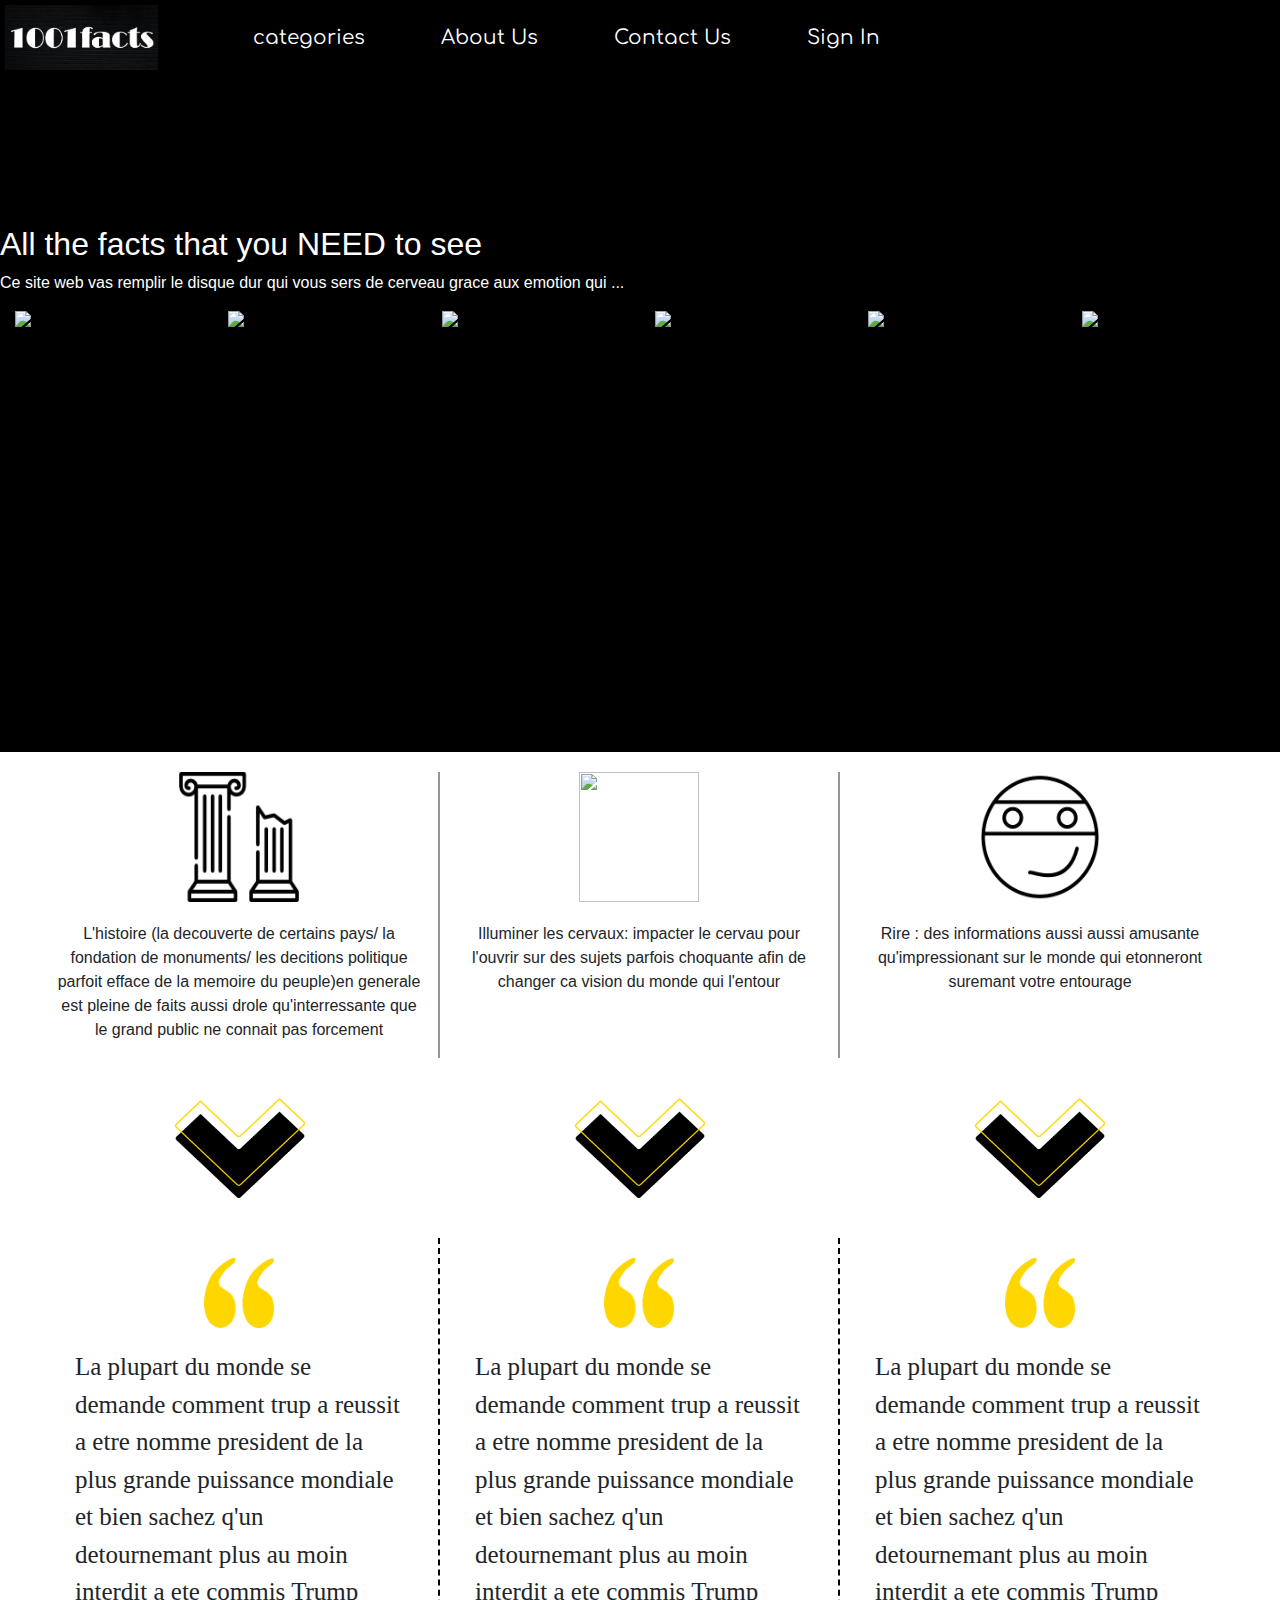
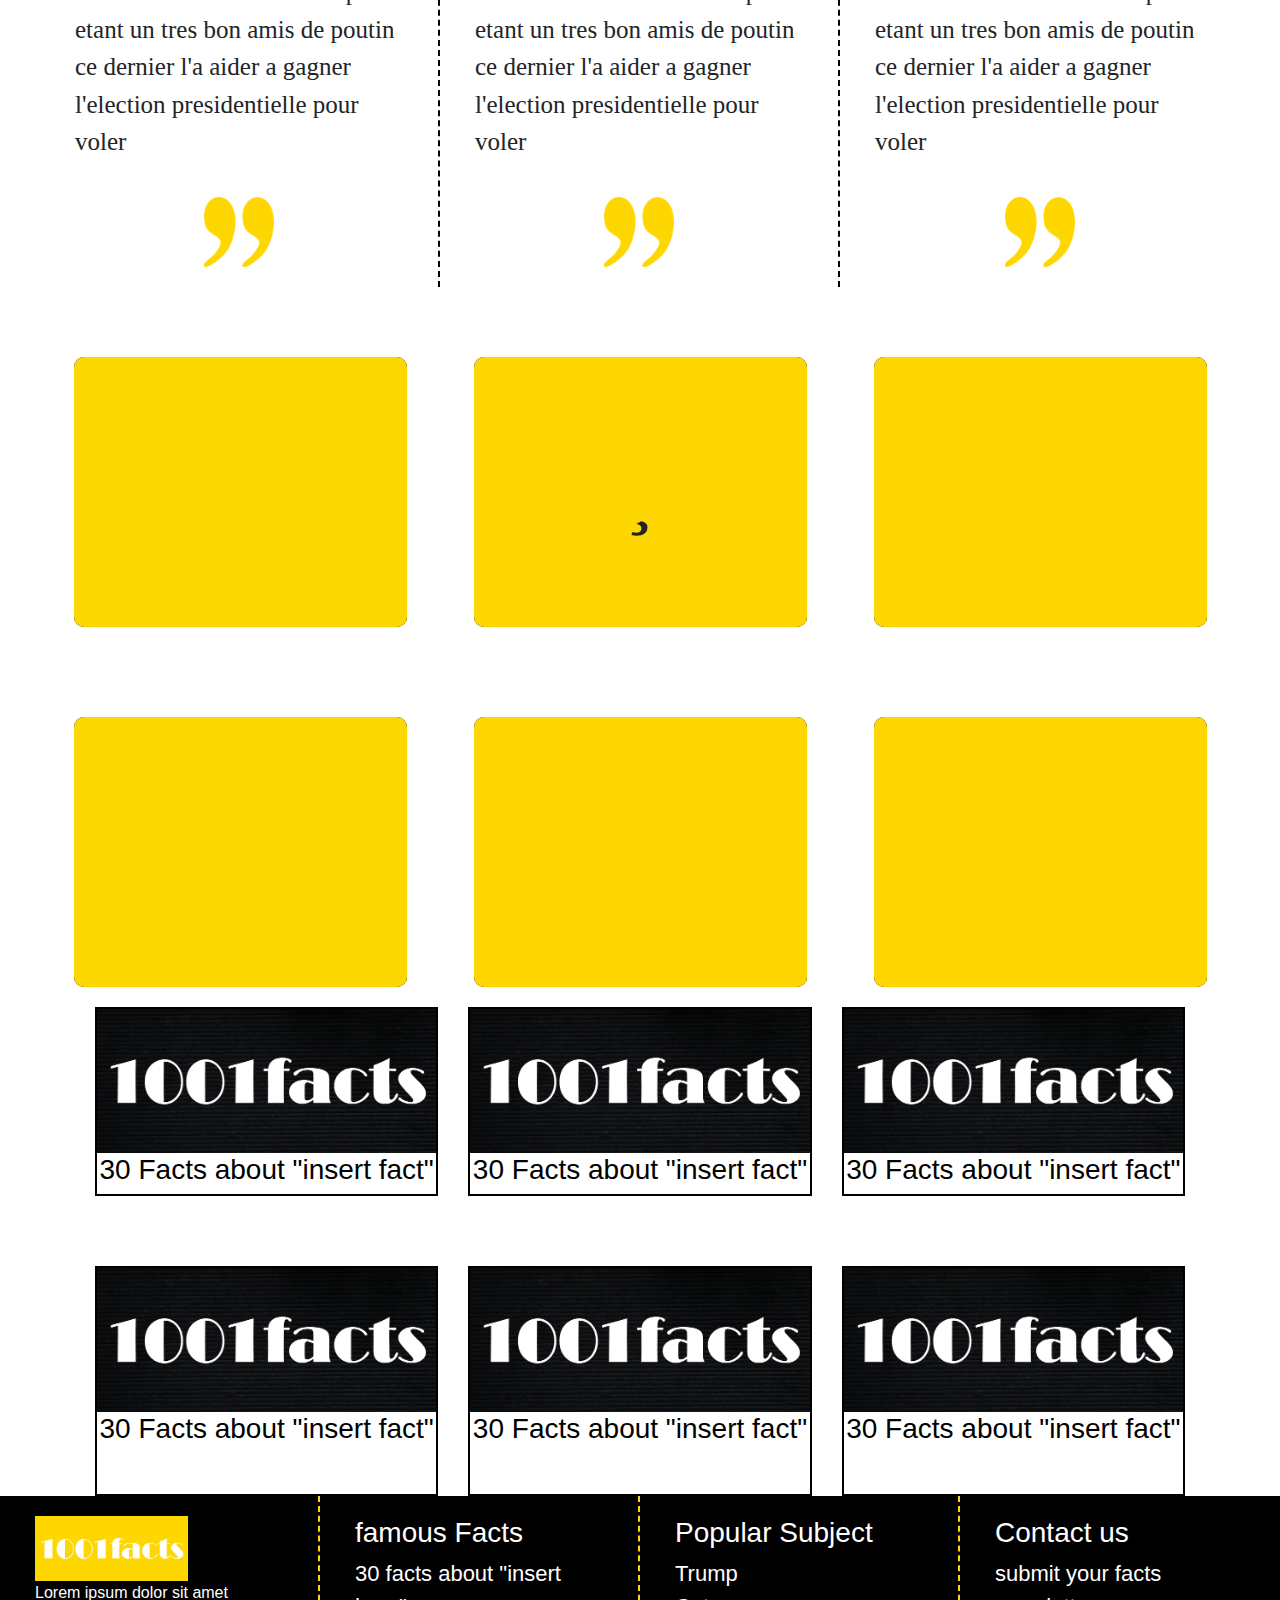
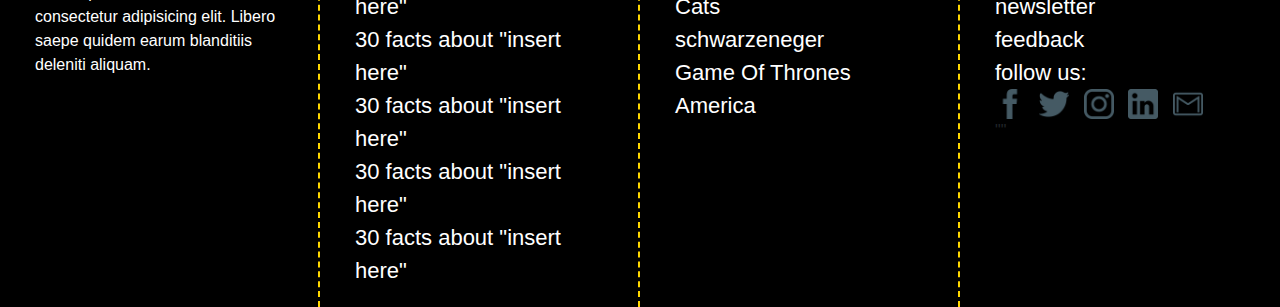
==== commit 4bdf8006: "Update index.html" ====
--- a/index.html
+++ b/index.html
@@ -44,64 +44,82 @@
 <body>
 
     <div class="mainpage">
-    <div class="container-fluid">
-        <div class="row">
-
-
-            <div class="toggle">
-                <img src="logo/log.png">
-                <i class="fas fa-bars menu"></i>
-            </div>
-    
-            <nav>
-
-                <img src="logo/log.png">
-                <ul>
-                    <li class="drop"><a href="#">categories</a>
-                        <ul class="dropcontent">
-                            <div class="divv1 col-lg-2 order-lg-1">
-                                <a href=""><i class="fas fa-chevron-circle-right"></i>facts</a>
-                                <br>
-                                <a href=""><i class="fas fa-chevron-circle-right"></i>facts</a>
-                                <br>
-                                <a href=""><i class="fas fa-chevron-circle-right"></i>facts</a>
-                            </div>
-                            <div class="divv1 col-lg-2 order-lg-2">
-                                <a href=""><i class="fas fa-chevron-circle-right"></i>facts</a>
-                                <br>
-                                <a href=""><i class="fas fa-chevron-circle-right"></i>facts</a>
-                                <br>
-                                <a href=""><i class="fas fa-chevron-circle-right"></i>facts</a>
-                            </div>
-                            <div class="divv3 col-lg-2 order-lg-3">
-                                <a href=""><i class="fas fa-chevron-circle-right"></i>facts</a>
-                                <br>
-                                <a href=""><i class="fas fa-chevron-circle-right"></i>facts</a>
-                                <br>
-                                <a href=""><i class="fas fa-chevron-circle-right"></i>facts</a>
-                            </div>
-                            <div class="divv4 col-lg-2 order-lg-4">
-                                <a href=""><i class="fas fa-chevron-circle-right"></i>facts</a>
-                                <br>
-                                <a href=""><i class="fas fa-chevron-circle-right"></i>facts</a>
-                                <br>
-                                <a href=""><i class="fas fa-chevron-circle-right"></i>facts</a>
-                            </div>
-                        </ul>
-                    </li>
-                    <li><a href="#">About Us</a></li>
-                    <li><a href="#">Contact Us</a> </li>
-                    <li><a href="#home">Sign In</a></li>
-                    <!-- <p id="sss">Sign In</p> -->
-                    <!-- <li class="sss"><a href="#">Sign In</a></li> -->
-
-                </ul>
-
-            </nav>
-        </div>
-    </div>
- <div class="maintext">
-     <div class="scdtext">
+        <div class="container-fluid">
+            <div class="row">
+
+
+                <div class="toggle">
+                    <img src="logo/log.png">
+                    <i class="fas fa-bars menu"></i>
+                </div>
+
+                <nav>
+
+                    <img src="logo/log.png">
+                    <ul>
+                        <li class="drop"><a href="#">categories</a>
+                            <ul class="dropcontent">
+                                <div class="divv1 col-lg-2 order-lg-1">
+                                    <a href=""><i class="fas fa-chevron-circle-right"></i>facts</a>
+                                    <br>
+                                    <a href=""><i class="fas fa-chevron-circle-right"></i>facts</a>
+                                    <br>
+                                    <a href=""><i class="fas fa-chevron-circle-right"></i>facts</a>
+                                </div>
+                                <div class="divv1 col-lg-2 order-lg-2">
+                                    <a href=""><i class="fas fa-chevron-circle-right"></i>facts</a>
+                                    <br>
+                                    <a href=""><i class="fas fa-chevron-circle-right"></i>facts</a>
+                                    <br>
+                                    <a href=""><i class="fas fa-chevron-circle-right"></i>facts</a>
+                                </div>
+                                <div class="divv3 col-lg-2 order-lg-3">
+                                    <a href=""><i class="fas fa-chevron-circle-right"></i>facts</a>
+                                    <br>
+                                    <a href=""><i class="fas fa-chevron-circle-right"></i>facts</a>
+                                    <br>
+                                    <a href=""><i class="fas fa-chevron-circle-right"></i>facts</a>
+                                </div>
+                                <div class="divv4 col-lg-2 order-lg-4">
+                                    <a href=""><i class="fas fa-chevron-circle-right"></i>facts</a>
+                                    <br>
+                                    <a href=""><i class="fas fa-chevron-circle-right"></i>facts</a>
+                                    <br>
+                                    <a href=""><i class="fas fa-chevron-circle-right"></i>facts</a>
+                                </div>
+                            </ul>
+                        </li>
+                        <li><a href="#">About Us</a></li>
+                        <li><a href="#">Contact Us</a> </li>
+                        <li><a href="#home">Sign In</a></li>
+                        <!-- <p id="sss">Sign In</p> -->
+                        <!-- <li class="sss"><a href="#">Sign In</a></li> -->
+
+                    </ul>
+
+                </nav>
+            </div>
+        </div>
+      
+                <div class="maintext">
+
+
+
+                    <h2>All the facts that you NEED to see</h2>
+
+<p> Ce site web vas remplir le disque dur qui vous sers de cerveau grace aux emotion qui ... </p>
+
+<div class="container-fluid">
+        <div class="row faces">
+                <img class="f1 col-lg-2 col-sm-4 order-sm-1 col-xs-6 order-1" src="logo/face1.png"> 
+                <img class="f2 col-lg-2 col-sm-4 order-sm-2 col-xs-6 order-2" src="logo/face1.png">
+                <img class="f3 col-lg-2 col-sm-4 order-sm-3 col-xs-6 order-3" src="logo/face1.png">
+                <img class="f4 col-lg-2 col-sm-4 order-sm-4 col-xs-6 order-4" src="logo/face1.png">
+                <img class="f5 col-lg-2 col-sm-4 order-sm-5 col-xs-6 order-5" src="logo/face1.png">
+                <img class="f6 col-lg-2 col-sm-4 order-sm-6 col-xs-6 order-6" src="logo/face1.png">
+                        </div> 
+                    </div>     
+                            <!-- <div class="scdtext">
      <h1>A real Hard Disk</h1>
    <p>Notre cerveau est un immense disque dur 
         capable de stocker jusqu'a 2,5 Millio1a Octets 
@@ -123,36 +141,40 @@
                 <li><a href="#"><i class="fab fa-twitter"></i></a></li>
                 <li><a href="#"><i class="fab fa-linkedin"></i></a></li>
             </ul>
-        </div>
-</div>
-</div>
-  <!-- <div class="container-fluid">
+        </div> -->
+                </div>
+            </div>
+        
+    <!-- <div class="container-fluid">
       <div class="row"> -->
-      
-
-      
-      <!-- </div>
+
+
+
+    <!-- </div>
        
   </div> -->
 
     <div class="chepa">
-            
+ 
         <div class="container-fluid">
             <div class="row">
                 <div class="boxx col-lg-4 order-lg-1 col-sm-6 order-sm-1 col-xs-12 order-1">
                     <img src="logo/histoire.png">
-                    <p> L'histoire (la decouverte de certains pays/ la fondation de monuments/ les decitions politique parfoit efface de la memoire du peuple)en generale est pleine de faits aussi drole qu'interressante que le 
+                    <p> L'histoire (la decouverte de certains pays/ la fondation de monuments/ les decitions politique
+                        parfoit efface de la memoire du peuple)en generale est pleine de faits aussi drole
+                        qu'interressante que le
                         grand public ne connait pas forcement </p>
                 </div>
                 <div class="boxx1 col-lg-4 order-lg-2 col-sm-6 order-sm-2 col-xs-12 order-4">
                     <img src="logo/téléchargement.png">
                     <p>
-                        Illuminer les cervaux: impacter le cervau pour l'ouvrir sur des sujets 
+                        Illuminer les cervaux: impacter le cervau pour l'ouvrir sur des sujets
                         parfois choquante afin de changer ca vision du monde qui l'entour</p>
                 </div>
                 <div class="boxx2 col-lg-4 order-lg-3 col-sm-12 order-sm-7 col-xs-12 order-7">
                     <img src="logo/smile tortle.png">
-                    <p>Rire : des informations aussi aussi amusante qu'impressionant sur le monde qui etonneront suremant votre entourage </p>
+                    <p>Rire : des informations aussi aussi amusante qu'impressionant sur le monde qui etonneront
+                        suremant votre entourage </p>
                 </div>
                 <div class="fleche col-lg-4 order-lg-4 col-sm-6 order-sm-3 col-xs-12 order-2">
                     <img src="logo/fléche.png ">
@@ -164,29 +186,41 @@
                     <img src="logo/fléche.png ">
                 </div>
 
+               
                 <div class="cat col-lg-4 order-lg-7 col-sm-6 order-sm-5 col-xs-12 order-3">
                     <img src="logo/appo.png" class="sscat">
                     <p>La plupart du monde se demande comment trup a reussit a etre nomme president de la plus grande
-                            puissance mondiale et bien sachez q'un detournemant plus au moin interdit a ete commis
-                           Trump etant un tres bon amis de poutin ce dernier l'a aider a gagner l'election presidentielle
-                            pour voler des information prives des utilisateurs de reseaux sociaux pour cibler sa compagne electoralle 
-                        la pollution aura un impacte tres violent sur le futur de la planete puisque arrivant en 2050 la quantite de plastion dans l'oceon surpassera le nombre d'animeaux marin (et ca c vraiment chaquant)  </p>
+                        puissance mondiale et bien sachez q'un detournemant plus au moin interdit a ete commis
+                        Trump etant un tres bon amis de poutin ce dernier l'a aider a gagner l'election presidentielle
+                        pour voler  </p>
                     <img src="logo/appo1.png" class="sscatt">
                 </div>
                 <div class="cat1 col-lg-4 order-lg-8 col-sm-6 order-sm-6 col-xs-12 order-6">
                     <img src="logo/appo.png" class="sscat">
-                    <p>     la pollution aura un impacte tres violent sur le futur de la planete puisque arrivant en 2050 la quantite de plastion dans l'oceon surpassera le nombre d'animeaux marin (et ca c vraiment chaquant)  
-                        </p>
+                    <!-- <p> la pollution aura un impacte tres violent sur le futur de la planete puisque arrivant en 2050 la
+                        quantite de plastion dans l'oceon surpassera le nombre d'animeaux marin (et ca c vraiment
+                        chaquant)
+                    </p> -->
+                    <p>La plupart du monde se demande comment trup a reussit a etre nomme president de la plus grande
+                        puissance mondiale et bien sachez q'un detournemant plus au moin interdit a ete commis
+                        Trump etant un tres bon amis de poutin ce dernier l'a aider a gagner l'election presidentielle
+                        pour voler</p>
                     <img src="logo/appo1.png" class="sscatt">
                 </div>
                 <div class="cat2 col-lg-4 order-lg-9 col-sm-12 order-sm-9 col-xs-12 order-9">
                     <img src="logo/appo.png" class="sscat">
-                    <p> Butt-Breathing Turtle Now Critically Endangered. Few reptiles can breathe underwater. Australia is home to one of the exceptions, the white-throated snapping turtle (Elseya albagula), which can extract oxygen from water through its backside via a process called cloacal respiration</p>
+                    <!-- <p> Butt-Breathing Turtle Now Critically Endangered. Few reptiles can breathe underwater. Australia
+                        is home to one of the exceptions, the white-throated snapping turtle (Elseya albagula), which
+                        can extract oxygen from water through its backside via a process called cloacal respiration</p> -->
+                        <p>La plupart du monde se demande comment trup a reussit a etre nomme president de la plus grande
+                            puissance mondiale et bien sachez q'un detournemant plus au moin interdit a ete commis
+                            Trump etant un tres bon amis de poutin ce dernier l'a aider a gagner l'election presidentielle
+                            pour voler</p>
                     <img src="logo/appo1.png" class="sscatt">
                 </div>
             </div>
         </div>
-        <h2 id="ff">categories</h2>
+        <!-- <h2 id="ff">categories</h2> -->
         <div class="container-fluid">
             <div class="row">
 
@@ -199,9 +233,9 @@
                             <p>Lorem ipsum dolor sit amet
                                 consectetur adipisicing
                                 elit. Expedita, itaque.</p>
-                                <a href="index100.html" style="text-decoration:none"> 
-                            <button> GO <i class="fas fa-angle-double-right"></i></button>
-                        </a>
+                            <a href="index100.html" style="text-decoration:none">
+                                <button> GO <i class="fas fa-angle-double-right"></i></button>
+                            </a>
                         </div>
                     </div>
 
@@ -272,90 +306,90 @@
                             <p>Lorem ipsum dolor sit amet
                                 consectetur adipisicing
                                 elit. Expedita, itaque.</p>
-                                <a href="index101.html">
-                            <button> GO <i class="fas fa-angle-double-right"></i></button>
-                        </a>
-                        </div>
-                    </div>
-                </div>
-
-
-            </div>
-        </div>
-  
-    <!--  -->
-    <!-- <div class="idk">
+                            <a href="index101.html">
+                                <button> GO <i class="fas fa-angle-double-right"></i></button>
+                            </a>
+                        </div>
+                    </div>
+                </div>
+
+
+            </div>
+        </div>
+
+        <!--  -->
+        <!-- <div class="idk">
     <h1>Good Taste</h1>
 </div> -->
-    <!--  -->
-    <h2 id="f">categories</h2>
-    <div class="exemples">
-    <div class="container-fluid">
-        <div class="row">
-           
-            <div class="exx col-lg-4 order-lg-1">
-            <div class="ex">
-                    <a href="index1.html" style="text-decoration:none">
-                <img src="logo/log.png">
-                <h3>30 Facts about "insert fact"</h3>
-            </a>
-            </div>
-        </div>
-        <div class="exx1 col-lg-4 order-lg-2">
-            <div class="ex1 ">
-                <a href="index1.html" style="text-decoration:none">
-                <img src="logo/log.png">
-                <h3>30 Facts about "insert fact"</h3>
-            </a>
-            </div>
-        </div>
-        <div class="exx2  col-lg-4 order-lg-3">
-            <div class="ex2">
-                <a href="" style="text-decoration:none">
-                <img src="logo/log.png">
-                <h3>30 Facts about "insert fact"</h3>
-            </a>
-            </div>
-        </div>
-        </div>
+        <!--  -->
+        <!-- <h2 id="f">categories</h2> -->
+        <div class="exemples">
+            <div class="container-fluid">
+                <div class="row">
+
+                    <div class="exx col-lg-4 order-lg-1">
+                        <div class="ex">
+                            <a href="index1.html" style="text-decoration:none">
+                                <img src="logo/log.png">
+                                <h3>30 Facts about "insert fact"</h3>
+                            </a>
+                        </div>
+                    </div>
+                    <div class="exx1 col-lg-4 order-lg-2">
+                        <div class="ex1 ">
+                            <a href="index1.html" style="text-decoration:none">
+                                <img src="logo/log.png">
+                                <h3>30 Facts about "insert fact"</h3>
+                            </a>
+                        </div>
+                    </div>
+                    <div class="exx2  col-lg-4 order-lg-3">
+                        <div class="ex2">
+                            <a href="" style="text-decoration:none">
+                                <img src="logo/log.png">
+                                <h3>30 Facts about "insert fact"</h3>
+                            </a>
+                        </div>
+                    </div>
+                </div>
+            </div>
+        </div>
+
+
+        <div class="exemples">
+            <div class="container-fluid">
+                <div class="row">
+
+                    <div class="exx4 col-lg-4 order-lg-1">
+                        <div class="ex4">
+                            <a href="index1.html" style="text-decoration:none">
+                                <img src="logo/log.png">
+                                <h3>30 Facts about "insert fact"</h3>
+                            </a>
+                        </div>
+                    </div>
+                    <div class="exx5 col-lg-4 order-lg-2">
+                        <div class="ex5 ">
+                            <a href="index1.html" style="text-decoration:none">
+                                <img src="logo/log.png">
+                                <h3>30 Facts about "insert fact"</h3>
+                            </a>
+                        </div>
+                    </div>
+                    <div class="exx6  col-lg-4 order-lg-3">
+                        <div class="ex6">
+                            <a href="" style="text-decoration:none">
+                                <img src="logo/log.png">
+                                <h3>30 Facts about "insert fact"</h3>
+                            </a>
+                        </div>
+                    </div>
+                </div>
+            </div>
+        </div>
+
+        <!--  -->
     </div>
-</div>
-
-
-<div class="exemples">
-        <div class="container-fluid">
-            <div class="row">
-               
-                <div class="exx4 col-lg-4 order-lg-1">
-                <div class="ex4">
-                        <a href="index1.html" style="text-decoration:none">
-                    <img src="logo/log.png">
-                    <h3>30 Facts about "insert fact"</h3>
-                </a>
-                </div>
-            </div>
-            <div class="exx5 col-lg-4 order-lg-2">
-                <div class="ex5 ">
-                    <a href="index1.html" style="text-decoration:none">
-                    <img src="logo/log.png">
-                    <h3>30 Facts about "insert fact"</h3>
-                </a>
-                </div>
-            </div>
-            <div class="exx6  col-lg-4 order-lg-3">
-                <div class="ex6">
-                    <a href="" style="text-decoration:none">
-                    <img src="logo/log.png">
-                    <h3>30 Facts about "insert fact"</h3>
-                </a>
-                </div>
-            </div>
-            </div>
-        </div>
-    </div>
-
-    <!--  -->
-</div>
     <div class="footer">
         <div class="container-fluid">
             <div class="row">
@@ -364,57 +398,57 @@
                 <div class="part1 col-lg-3 order-lg-1 col-sm-6 order-sm-1 col-xs-12 order-1">
                     <div class="partt1">
 
-                    <img src="logo/log2.jpg">
-                    <p>Lorem ipsum dolor sit amet consectetur adipisicing elit. Libero saepe quidem earum blanditiis
-                        deleniti aliquam.</p>
+                        <img src="logo/log2.jpg">
+                        <p>Lorem ipsum dolor sit amet consectetur adipisicing elit. Libero saepe quidem earum blanditiis
+                            deleniti aliquam.</p>
                     </div>
                 </div>
 
                 <div class="part2 col-lg-3 order-lg-2 col-sm-6 order-sm-2 col-xs-12 order-2">
                     <div class="partt2">
-                    <h3>famous Facts</h3>
-                    <ul>
-                        <li>30 facts about "insert here"</li>
-                        <li>30 facts about "insert here"</li>
-                        <li>30 facts about "insert here"</li>
-                        <li>30 facts about "insert here"</li>
-                        <li>30 facts about "insert here"</li>
-                    </ul>
-                </div>
+                        <h3>famous Facts</h3>
+                        <ul>
+                            <li>30 facts about "insert here"</li>
+                            <li>30 facts about "insert here"</li>
+                            <li>30 facts about "insert here"</li>
+                            <li>30 facts about "insert here"</li>
+                            <li>30 facts about "insert here"</li>
+                        </ul>
+                    </div>
                 </div>
                 <div class="part3 col-lg-3 order-lg-3 col-sm-6 order-sm-3 col-xs-12 order-3">
                     <div class="partt3">
-                    <h3>Popular Subject</h3>
-                    <ul>
-                        <li>Trump</li>
-                        <li>Cats</li>
-                        <li>schwarzeneger</li>
-                        <li>Game Of Thrones</li>
-                        <li>America</li>
-                    </ul>
-                </div>
+                        <h3>Popular Subject</h3>
+                        <ul>
+                            <li>Trump</li>
+                            <li>Cats</li>
+                            <li>schwarzeneger</li>
+                            <li>Game Of Thrones</li>
+                            <li>America</li>
+                        </ul>
+                    </div>
                 </div>
                 <div class="part4 col-lg-3 order-lg-4 col-sm-6 order-sm-4 col-xs-12 order-4">
                     <div class="partt4">
-                    <h3>Contact us</h3>
-                    <ul>
-                        <li>submit your facts</li>
-                        <li>newsletter</li>
-                        <li>feedback</li>
-                        <li>
-                            follow us:
-                            
-                        </li>
-                        <div class="rs">
+                        <h3>Contact us</h3>
+                        <ul>
+                            <li>submit your facts</li>
+                            <li>newsletter</li>
+                            <li>feedback</li>
+                            <li>
+                                follow us:
+
+                            </li>
+                            <div class="rs">
                                 <img src="logo/facebook.png">
                                 <img src="logo/twitter.png">
                                 <img src="logo/instagram.png">
                                 <img src="logo/linkedin.png">
                                 <img src="logo/gmail.png">
-                            </div>
-                    </ul>
-                </div>
-            </div>
+                            </div>""
+                        </ul>
+                    </div>
+                </div>
             </div>
         </div>
     </div>
@@ -500,4 +534,4 @@
 <script src="https://www.gstatic.com/firebasejs/6.3.4/firebase-database.js"></script>
 <script src="main.js"></script>
 
-</html>+</html>
